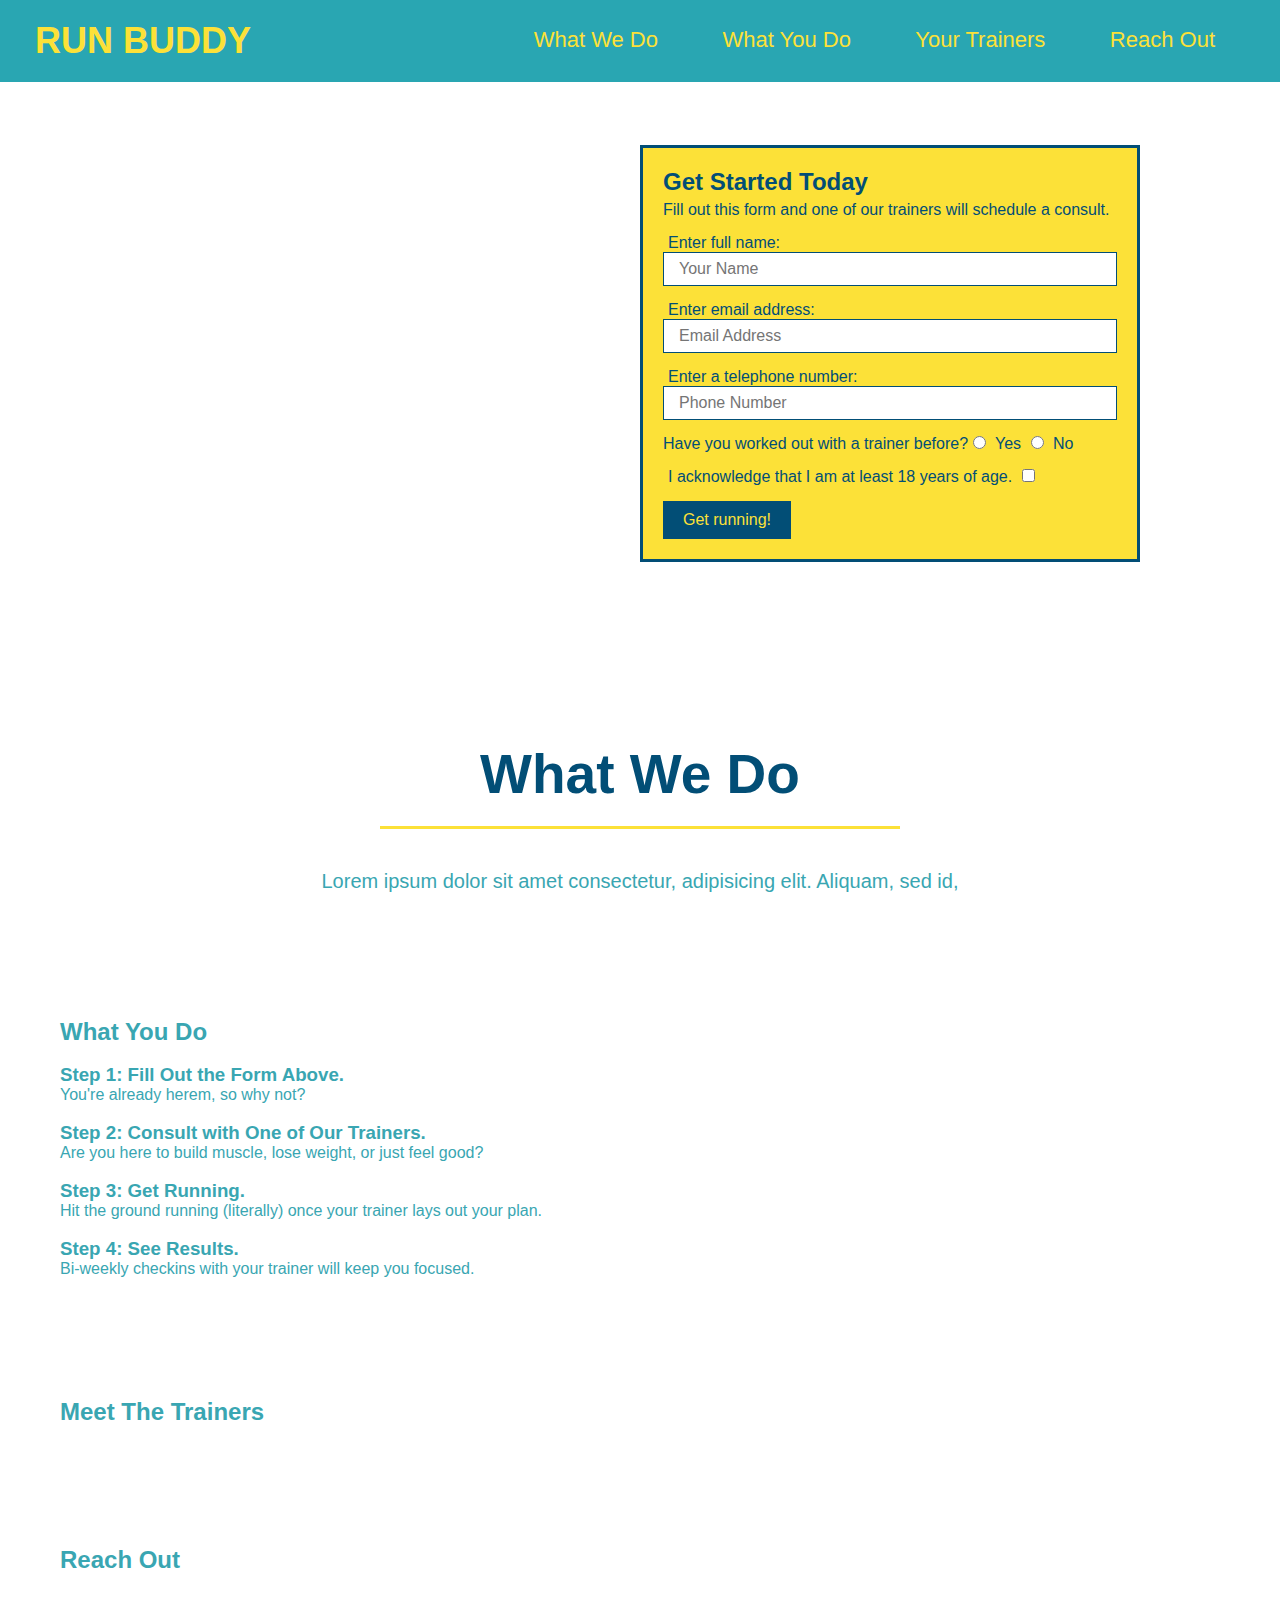
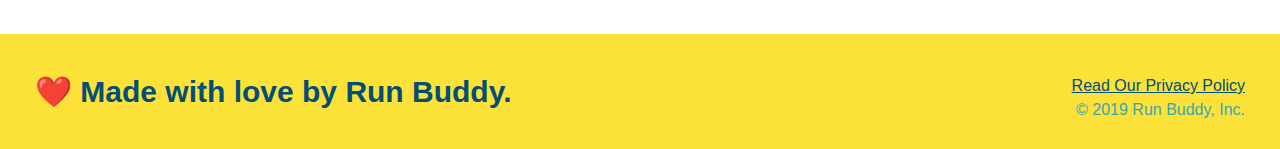
==== index.html @ d97f0fff "style what we do section" ====
<!-- DocType -->
<!DOCTYPE html>
<html lang="en">
  <head>
    <meta charset="UTF-8" />
    <meta http-equiv="X-UA-Compatible" content="IE=edge" />
    <meta name="viewport" content="width=device-width, initial-scale=1.0" />
    <title>Run Buddy</title>
    <link rel="stylesheet" href="./assets/css/style.css" />
  </head>

  <!-- body -->
  <body>
    <!-- header/navigation -->
    <header>
      <h1>
        <a href="/">RUN BUDDY</a>
      </h1>
      <nav>
        <!-- Unordered list element -->
        <ul>
          <!-- List item element -->
          <li>
            <!-- Anchor element -->
            <a href="#what-we-do">What We Do</a>
          </li>
          <li>
            <a href="what-you-do">What You Do</a>
          </li>
          <li>
            <a href="#your-trainers">Your Trainers</a>
          </li>
          <li>
            <a href="#reach-out">Reach Out</a>
          </li>
        </ul>
      </nav>
    </header>
    <!-- end header/navigation -->

    <!-- hero/jumbotron -->
    <section class="hero">
      <div class="hero-form">
        <h3>Get Started Today</h3>
        <p>
          Fill out this form and one of our trainers will schedule a consult.
        </p>
        <form>
          <label for="name">Enter full name:</label>
          <input 
            type="text" 
            placeholder="Your Name" 
            name="name" id="name" 
            class="form-input"
            />
          <label for="email">Enter email address:</label>
          <input
            type="email"
            placeholder="Email Address"
            name="email"
            id="email"
            class="form-input"
          />
          <label for="phone">Enter a telephone number:</label>
          <input
            type="tel"
            placeholder="Phone Number"
            name="phone"
            id="phone"
            class="form-input"
          />
          <p>
            Have you worked out with a trainer before?
            <input type="radio" name="trainer-confirm" id="trainer-yes" />
            <label for="trainer-yes">Yes</label>
            <input type="radio" name="trainer-confirm" id="trainer-no" />
            <label for="trainer-no">No</label>
          </p>
          <p>
            <label for="checkbox">
              I acknowledge that I am at least 18 years of age.
            </label>
            <input type="checkbox" name="age-confirm" id="checkbox" />
          </p>
          <button type="submit">Get running!</button>
        </form>
      </div>
    </section>
    <!-- end hero -->
    <!-- 'what we do" section -->
    <section id="what-we-do" class="intro">
      <h2>What We Do</h2> 
      <p>
        Lorem ipsum dolor sit amet consectetur, adipisicing elit. Aliquam, sed id,
      </p>     
    </section>
    <!-- "what you do" section -->
    <section id="what-you-do">
      <h2>What You Do</h2>

      <div>
        <!-- insert img element -->
        <img src="./assets/images/step-1.svg" alt="" />
        <h3>Step 1:  Fill Out the Form Above.</h3>
        <p>You're already herem, so why not?</p>
      </div>

      <div>
                <!-- insert img element -->
                <img src="./assets/images/step-2.svg" alt="" />
        <h3>Step 2:  Consult with One of Our Trainers.</h3>
        <p>Are you here to build muscle, lose weight, or just feel good?</p>
      </div>

      <div>
        <!-- insert img element -->
        <img src="./assets/images/step-3.svg" alt="" />
        <h3>Step 3:  Get Running.</h3>
        <p>Hit the ground running (literally) once your trainer lays out your plan.</p>
      </div>

      <div>
        <!-- insert img element -->
        <img src="./assets/images/step-4.svg" alt="" />
        <h3>Step 4:  See Results.</h3>
        <p>Bi-weekly checkins with your trainer will keep you focused.</p>
      </div>
    </section>

    <!-- "meet the trainers"section -->
    <section>
      <h2>Meet The Trainers</h2>
    </section>

    <!-- "reach out"section -->
    <section>
      <h2>Reach Out</h2>
    </section>

    <!-- footer -->
    <footer>
      <h2>❤️ Made with love by Run Buddy.</h2>
      <div>
        <a href="#">Read Our Privacy Policy</a><br />
        &copy; 2019 Run Buddy, Inc.
      </div>
    </footer>
  </body>
</html>
---- assets/css/style.css ----
/* Set global styles */
/* Set margin & padding to 0 to override browser defaults */
* {
  margin: 0;
  padding: 0;
  box-sizing: border-box;
}

/* body styles */
body {
  /* color set as hex code */
  color: #39a6b2;
  /* Helvetica first choice of font; others incase Helvetica not installed in computer */
  font-family: Helvetica, Arial, sans-serif;
}

/* header styles */
header {
  padding: 20px 35px;
  background-color: #29a6b2;
}

header h1 {
  font-weight: bold;
  font-size: 36px;
  color: #fce138;
  margin: 0;
  display: inline;
}

header a {
  text-decoration: none;
  color: #fce138;
}

header nav {
  float: right;
  margin: 7px 0;
}

header nav ul li {
  display: inline;
}

header nav ul li a {
  margin: 0 30px;
  font-weight: lighter;
  font-size: 22px;
}

section {
  padding: 60px;
 
}

/* Hero Style Start */
.hero {
   background-image: url(../images/hero-bg.jpg);
   height: 600px;
   background-size: cover;
   background-position: center;
   position: relative;
}
/* Hero Style End */

/* Hero Form Style Start */
.hero-form {
  border: solid 3px #024e76;  
  background-color: #fce138;
  padding: 20px;
  width: 500px;
  color: #024e76;
  position: absolute;
  bottom: 120px;
  right: 140px;
}

.hero-form h3 {
  font-size: 24px;
  margin: 0;
}

.hero-form p {
  margin: 5px 0 15px 0;
}

.hero-form label {
  margin: 0 5px;
}

.form-input {
  font-size: 16px;
  border: solid 1px  #024e76;
  display: block;
  padding: 7px 15px;
  color: #024e76;
  width: 100%;
  margin-bottom: 15px;
}

.hero-form button {
  background-color: #024e76;
  color: #fce138;
  border: none;
  padding: 10px 20px;
  font-size: 16px;
}
/* Hero Form Style End */

/* What We Do Style Start  */
.intro {
  text-align: center;
}

.intro h2 {
  font-size: 55px;
  color: #024e76;
  margin-bottom: 35px;
  padding: 0 100px 20px 100px;
  border-bottom:  3px solid;
  border-color: #fce138;
  display: inline-block;
}

.intro p {
  line-height: 1.7;
  color: #39a6b2;
  width: 80%;
  font-size: 20px;
  margin: 0 auto;
}
/* What We Do Style End */

/* Footer Style Start */
footer {
  background: #fce138;
  width: 100%;
  padding: 40px 35px;
}

footer h2 {
  display: inline;
  color: #024e76;
  font-size: 30px;
  margin: 0;
}

footer div {
  float: right;
  line-height: 1.5;
  text-align: right;
}

footer a {
  color: #024e76;
}
/* Footer Style End */
/* Body Style End */
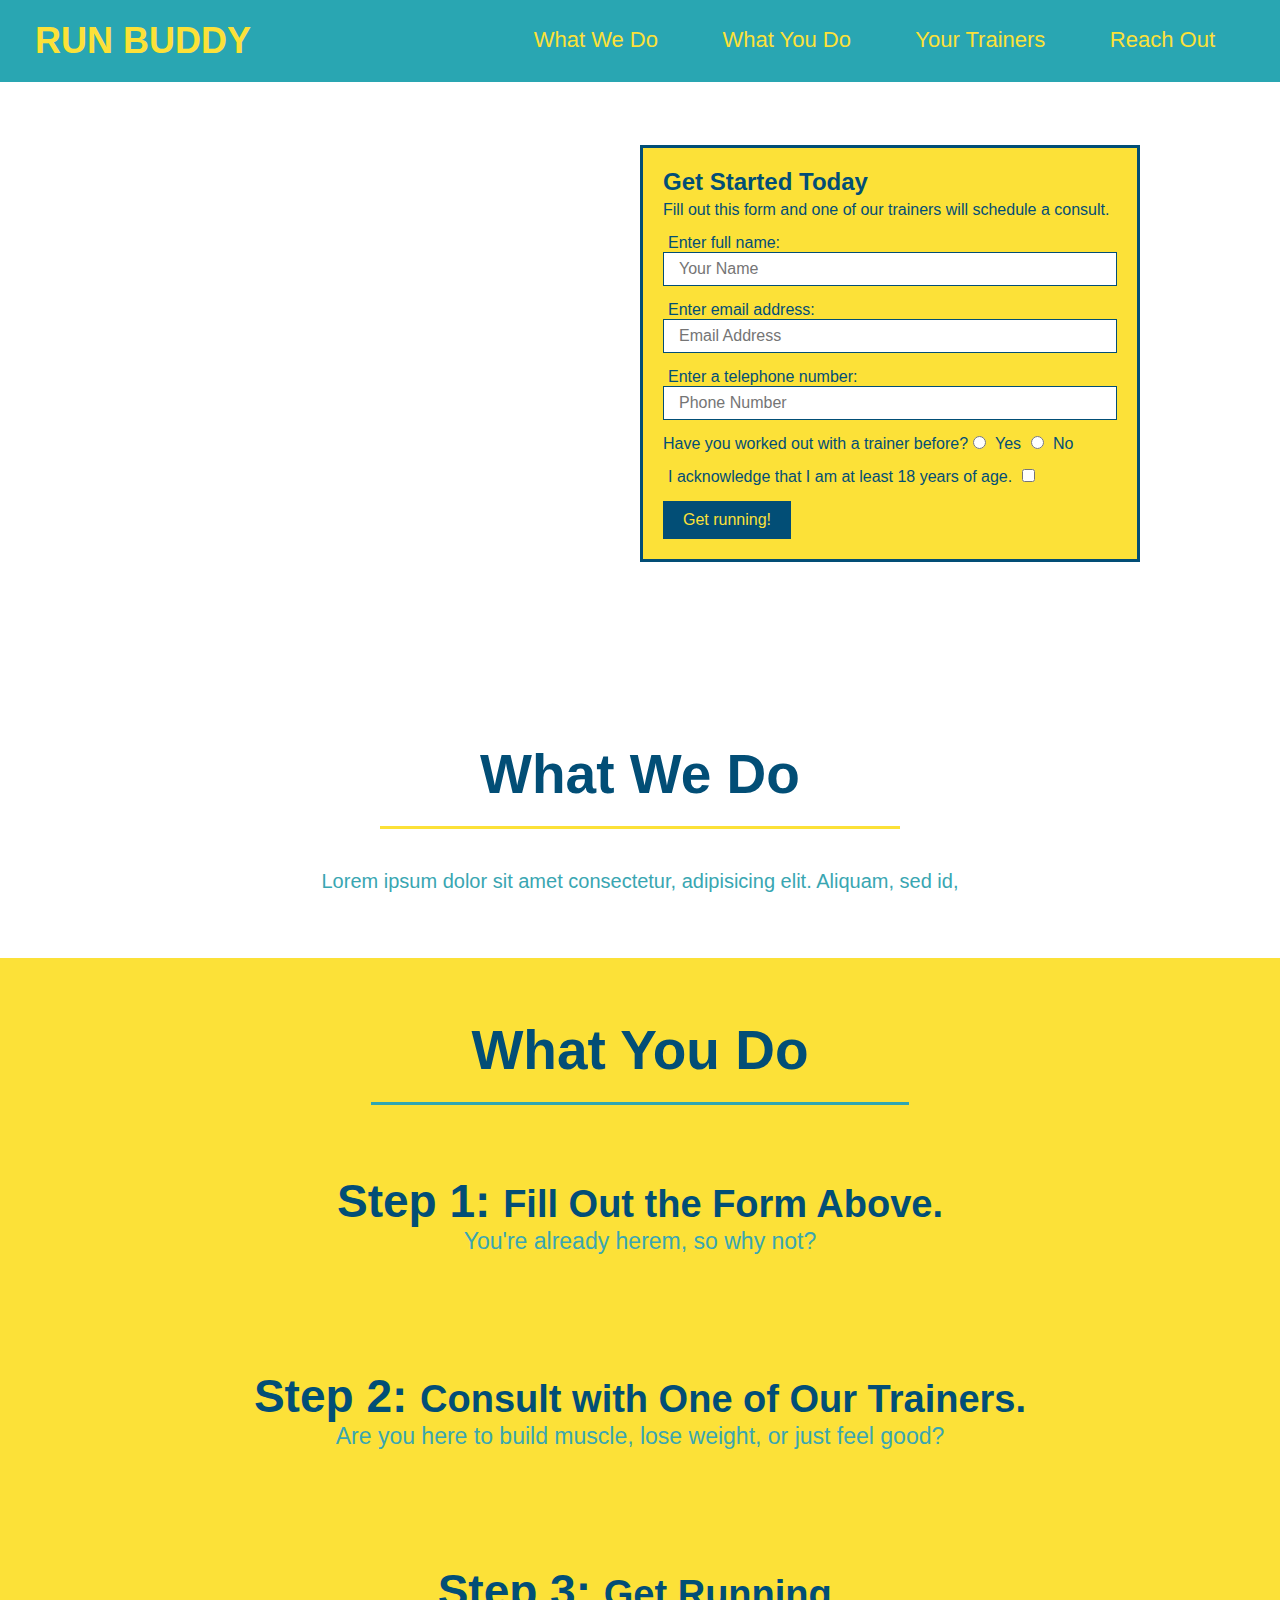
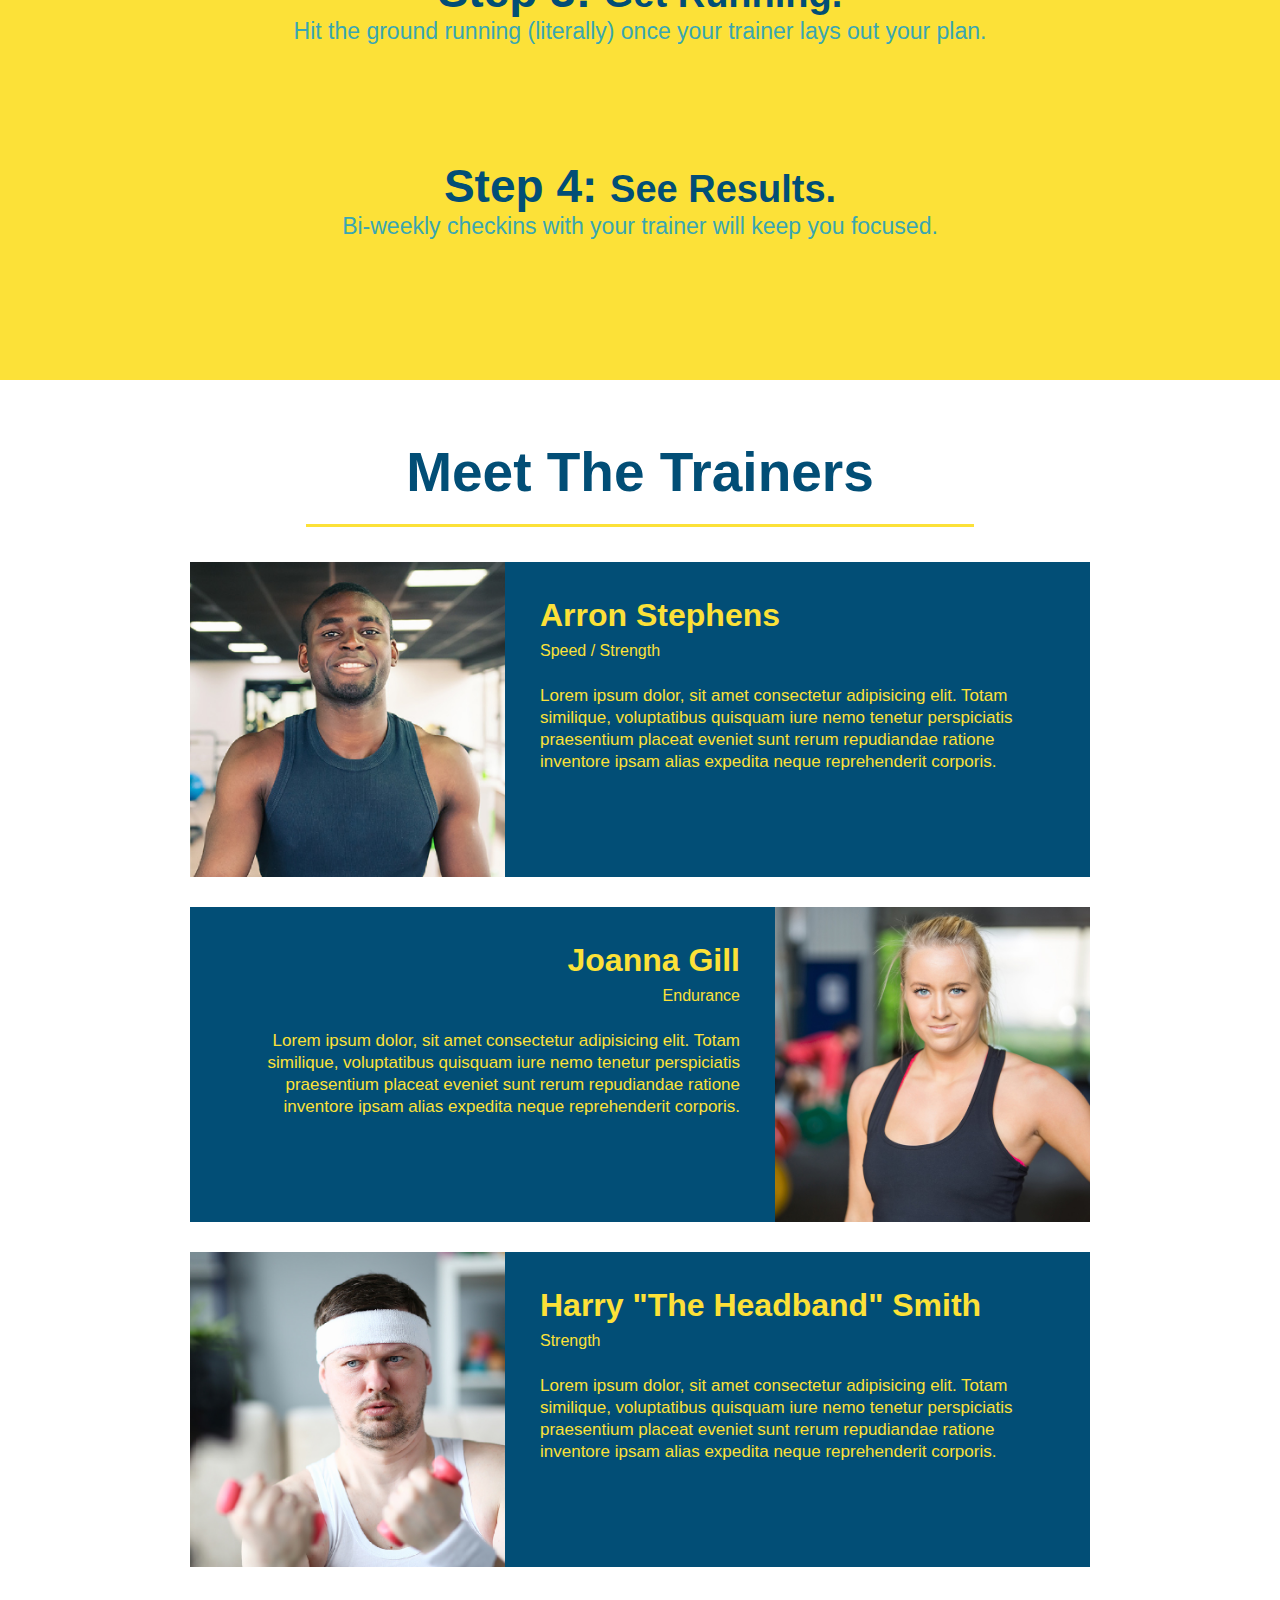
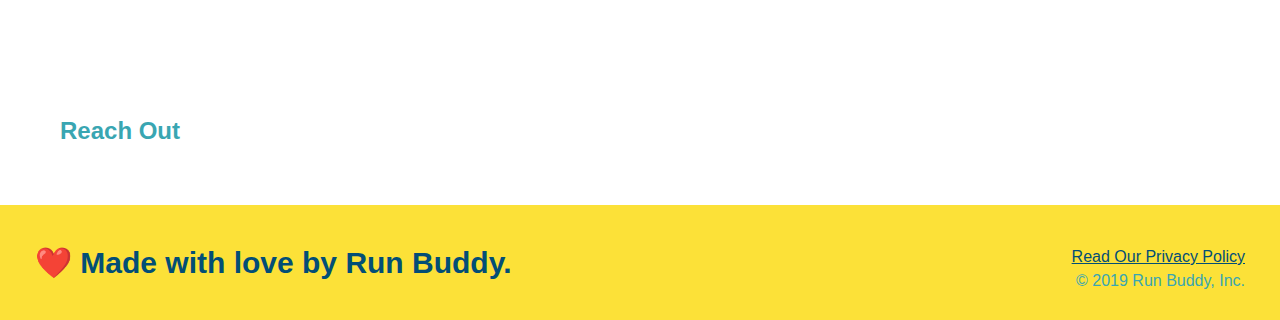
==== commit cd7aa648: "HTML & CSS: meet the trainers section" ====
--- a/index.html
+++ b/index.html
@@ -25,7 +25,7 @@
             <a href="#what-we-do">What We Do</a>
           </li>
           <li>
-            <a href="what-you-do">What You Do</a>
+            <a href="#what-you-do">What You Do</a>
           </li>
           <li>
             <a href="#your-trainers">Your Trainers</a>
@@ -89,50 +89,86 @@
     <!-- end hero -->
     <!-- 'what we do" section -->
     <section id="what-we-do" class="intro">
-      <h2>What We Do</h2> 
+      <h2 class="section-title primary-border">What We Do</h2> 
       <p>
         Lorem ipsum dolor sit amet consectetur, adipisicing elit. Aliquam, sed id,
       </p>     
     </section>
     <!-- "what you do" section -->
-    <section id="what-you-do">
-      <h2>What You Do</h2>
+    <section id="what-you-do" class="steps">
+      <h2 class="section-title secondary-border">What You Do</h2>
 
       <div>
         <!-- insert img element -->
         <img src="./assets/images/step-1.svg" alt="" />
-        <h3>Step 1:  Fill Out the Form Above.</h3>
+        <h3>Step 1:  <span>Fill Out the Form Above.</span></h3>
         <p>You're already herem, so why not?</p>
       </div>
 
       <div>
                 <!-- insert img element -->
                 <img src="./assets/images/step-2.svg" alt="" />
-        <h3>Step 2:  Consult with One of Our Trainers.</h3>
+        <h3>Step 2:  <span>Consult with One of Our Trainers.</span></h3>
         <p>Are you here to build muscle, lose weight, or just feel good?</p>
       </div>
 
       <div>
         <!-- insert img element -->
         <img src="./assets/images/step-3.svg" alt="" />
-        <h3>Step 3:  Get Running.</h3>
+        <h3>Step 3:  <span>Get Running.</span></h3>
         <p>Hit the ground running (literally) once your trainer lays out your plan.</p>
       </div>
 
       <div>
         <!-- insert img element -->
         <img src="./assets/images/step-4.svg" alt="" />
-        <h3>Step 4:  See Results.</h3>
+        <h3>Step 4:  <span>See Results.</span></h3>
         <p>Bi-weekly checkins with your trainer will keep you focused.</p>
       </div>
     </section>
 
     <!-- "meet the trainers"section -->
-    <section>
-      <h2>Meet The Trainers</h2>
+    <section id="your-trainers" class="trainers">
+      <h2 class="section-title primary-border">Meet The Trainers</h2>
+
+      <!-- first trainer bio -->
+      <article class="trainer">
+        <img src="./assets/images/trainer-1.jpg" alt=Ärron Stephens in his green ribbed, sleeveless top, in the gym, smiling./>
+        <div class="trainer-bio text-left">
+          <h3>Arron Stephens</h3>
+          <h4>Speed / Strength</h4>
+          <p>
+            Lorem ipsum dolor, sit amet consectetur adipisicing elit. Totam similique, voluptatibus quisquam iure nemo tenetur perspiciatis praesentium placeat eveniet sunt rerum repudiandae ratione inventore ipsam alias expedita neque reprehenderit corporis.
+          </p>
+        </div>
+      </article>
+
+      <!-- second trainer bio -->
+      <article class="trainer">
+        <div class="trainer-bio text-right">
+          <h3>Joanna Gill</h3>
+          <h4>Endurance</h4>
+          <p>
+            Lorem ipsum dolor, sit amet consectetur adipisicing elit. Totam similique, voluptatibus quisquam iure nemo tenetur perspiciatis praesentium placeat eveniet sunt rerum repudiandae ratione inventore ipsam alias expedita neque reprehenderit corporis.
+          </p>
+        </div>
+        <img src="./assets/images/trainer-2.jpg" alt="Joanna Gill cooling off, weather a black top." />
+      </article>
+
+      <!-- third trainer bio -->
+      <article class="trainer">
+        <img src="./assets/images/trainer-3.jpg" alt="Harry Smith wearing a white headband and ribbed, sleeveless shirt, holding small pink dumbells." />
+        <div class="trainer-bio text-left">
+          <h3>Harry "The Headband" Smith</h3>
+          <h4>Strength</h4>
+          <p>
+            Lorem ipsum dolor, sit amet consectetur adipisicing elit. Totam similique, voluptatibus quisquam iure nemo tenetur perspiciatis praesentium placeat eveniet sunt rerum repudiandae ratione inventore ipsam alias expedita neque reprehenderit corporis.
+          </p>
+        </div>
+      </article>
     </section>
 
-    <!-- "reach out"section -->
+    <!-- "reach out" section -->
     <section>
       <h2>Reach Out</h2>
     </section>
--- a/assets/css/style.css
+++ b/assets/css/style.css
@@ -48,10 +48,38 @@
   font-size: 22px;
 }
 
+/* Section & Utility Styles Start */
 section {
   padding: 60px;
  
 }
+
+.section-title {
+  font-size: 55px;
+  color: #024e76;
+  margin-bottom: 35px;
+  padding: 0 100px 20px 100px;
+  border-bottom:  3px solid;
+  border-color: #fce138;
+  display: inline-block;
+}
+
+.primary-border {
+  border-color: #fce138;
+}
+
+.secondary-border {
+  border-color: #30a6b2;
+}
+
+.text-left {
+  text-align: left;
+}
+
+.text-right {
+  text-align: right;
+}
+/* Section & Utility Styles End */
 
 /* Hero Style Start */
 .hero {
@@ -112,16 +140,6 @@
   text-align: center;
 }
 
-.intro h2 {
-  font-size: 55px;
-  color: #024e76;
-  margin-bottom: 35px;
-  padding: 0 100px 20px 100px;
-  border-bottom:  3px solid;
-  border-color: #fce138;
-  display: inline-block;
-}
-
 .intro p {
   line-height: 1.7;
   color: #39a6b2;
@@ -131,6 +149,78 @@
 }
 /* What We Do Style End */
 
+/* What You Do Style Start */
+.steps {
+  text-align: center;
+  background: #fce138;
+}
+
+.steps div {
+  margin-bottom: 80px;
+}
+
+.steps img {
+  width: 15%;
+  margin: 10px 0;
+}
+
+.steps h3 {
+  color: #024e76;
+  font-size: 46px;
+  margin-top: 10px;
+}
+
+.steps p {
+  color: #39a6b2;
+  font-size: 23px;
+}
+
+.steps span {
+  font-size: 38px;
+}
+/* What You Do Style End */
+
+/* Meet the Trainers Style Start */
+.trainers {
+  text-align: center;
+}
+
+.trainer {
+  width: 900px;
+  margin: 0 auto 30px auto;
+  background: #024e76;
+  color: #fce138;
+  overflow: auto;
+}
+
+.trainer img {
+  width: 35%;
+  float: left;
+}
+
+.trainer-bio {
+  padding: 35px;
+  float: left;
+  width: 65%;
+}
+
+.trainer-bio h3 {
+  font-size: 32px;
+  margin-bottom: 8px;
+}
+
+.trainer-bio h4 {
+  font-weight: lighter;
+  font-size 26px;
+  margin-bottom: 25px;
+}
+
+.trainer-bio p {
+  font-size: 17px;
+  line-height: 1.3;
+}
+/* Meet the Trainers Style End */
+
 /* Footer Style Start */
 footer {
   background: #fce138;
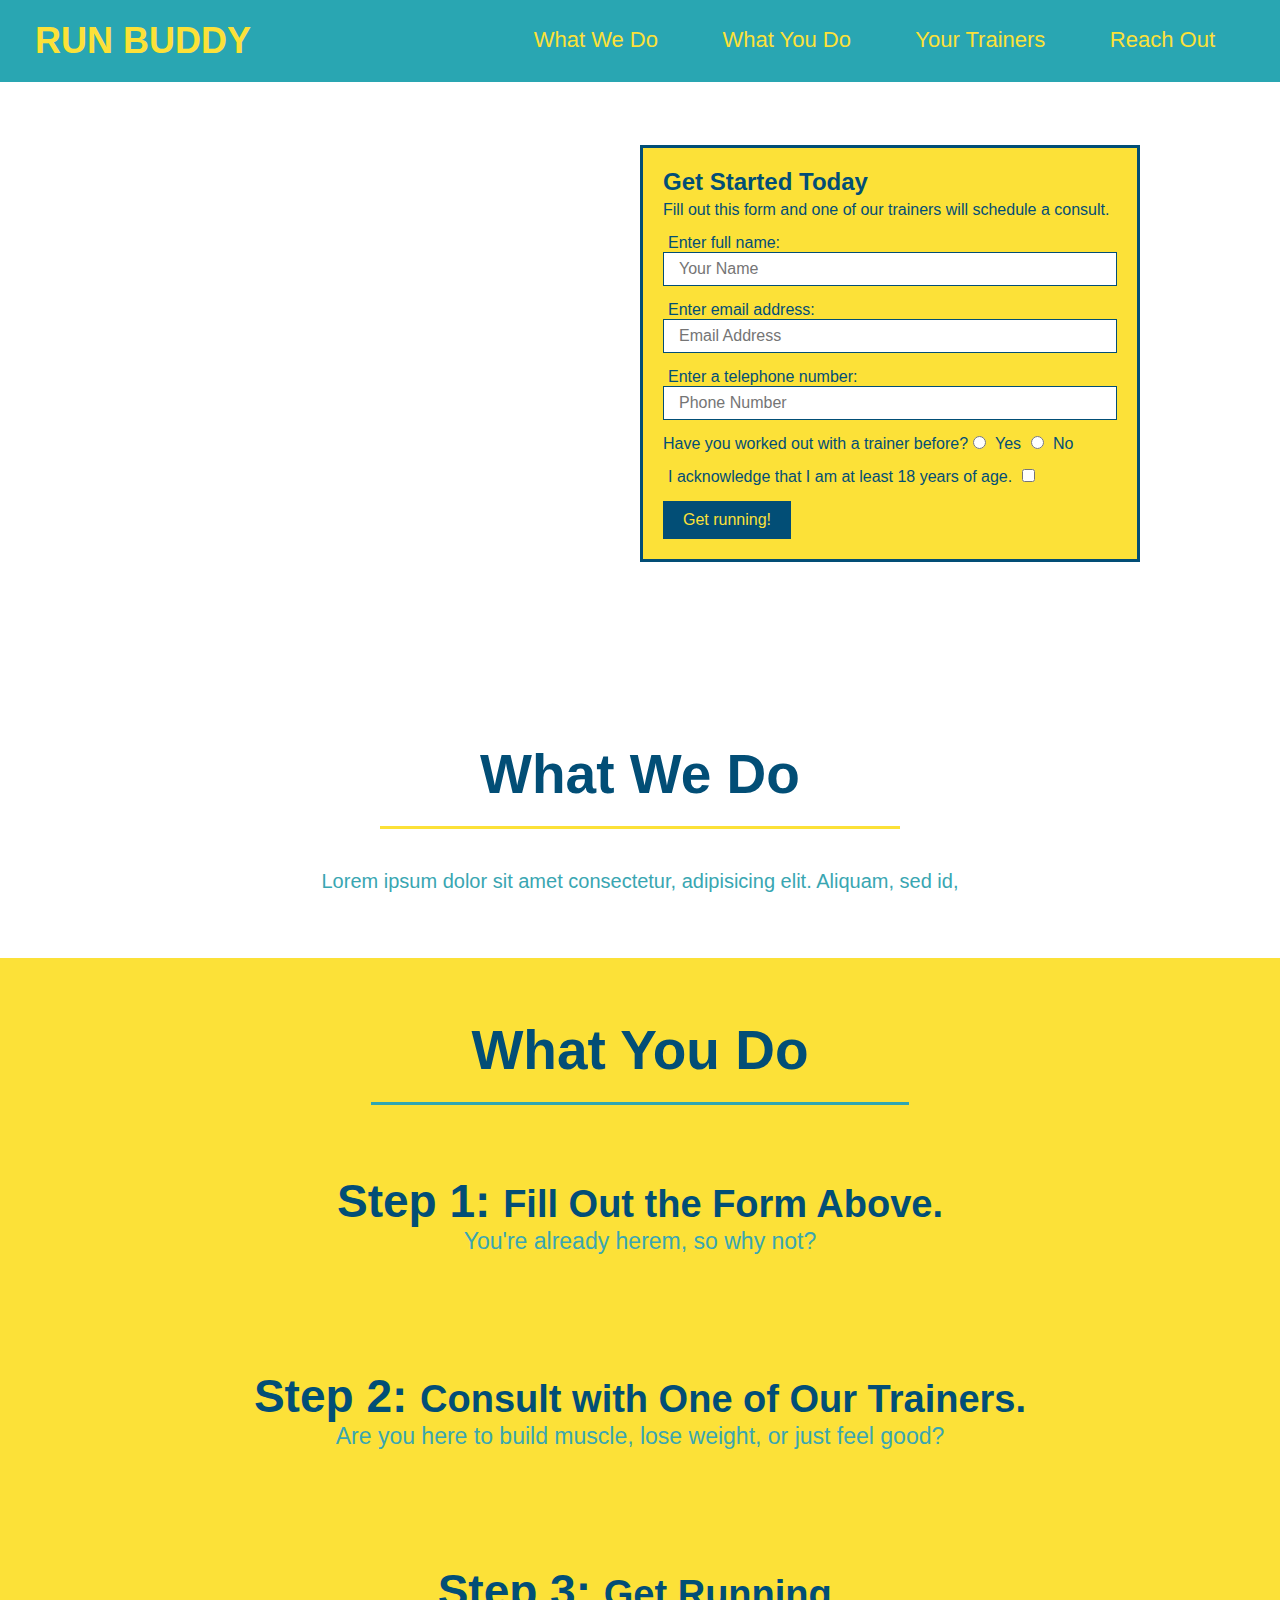
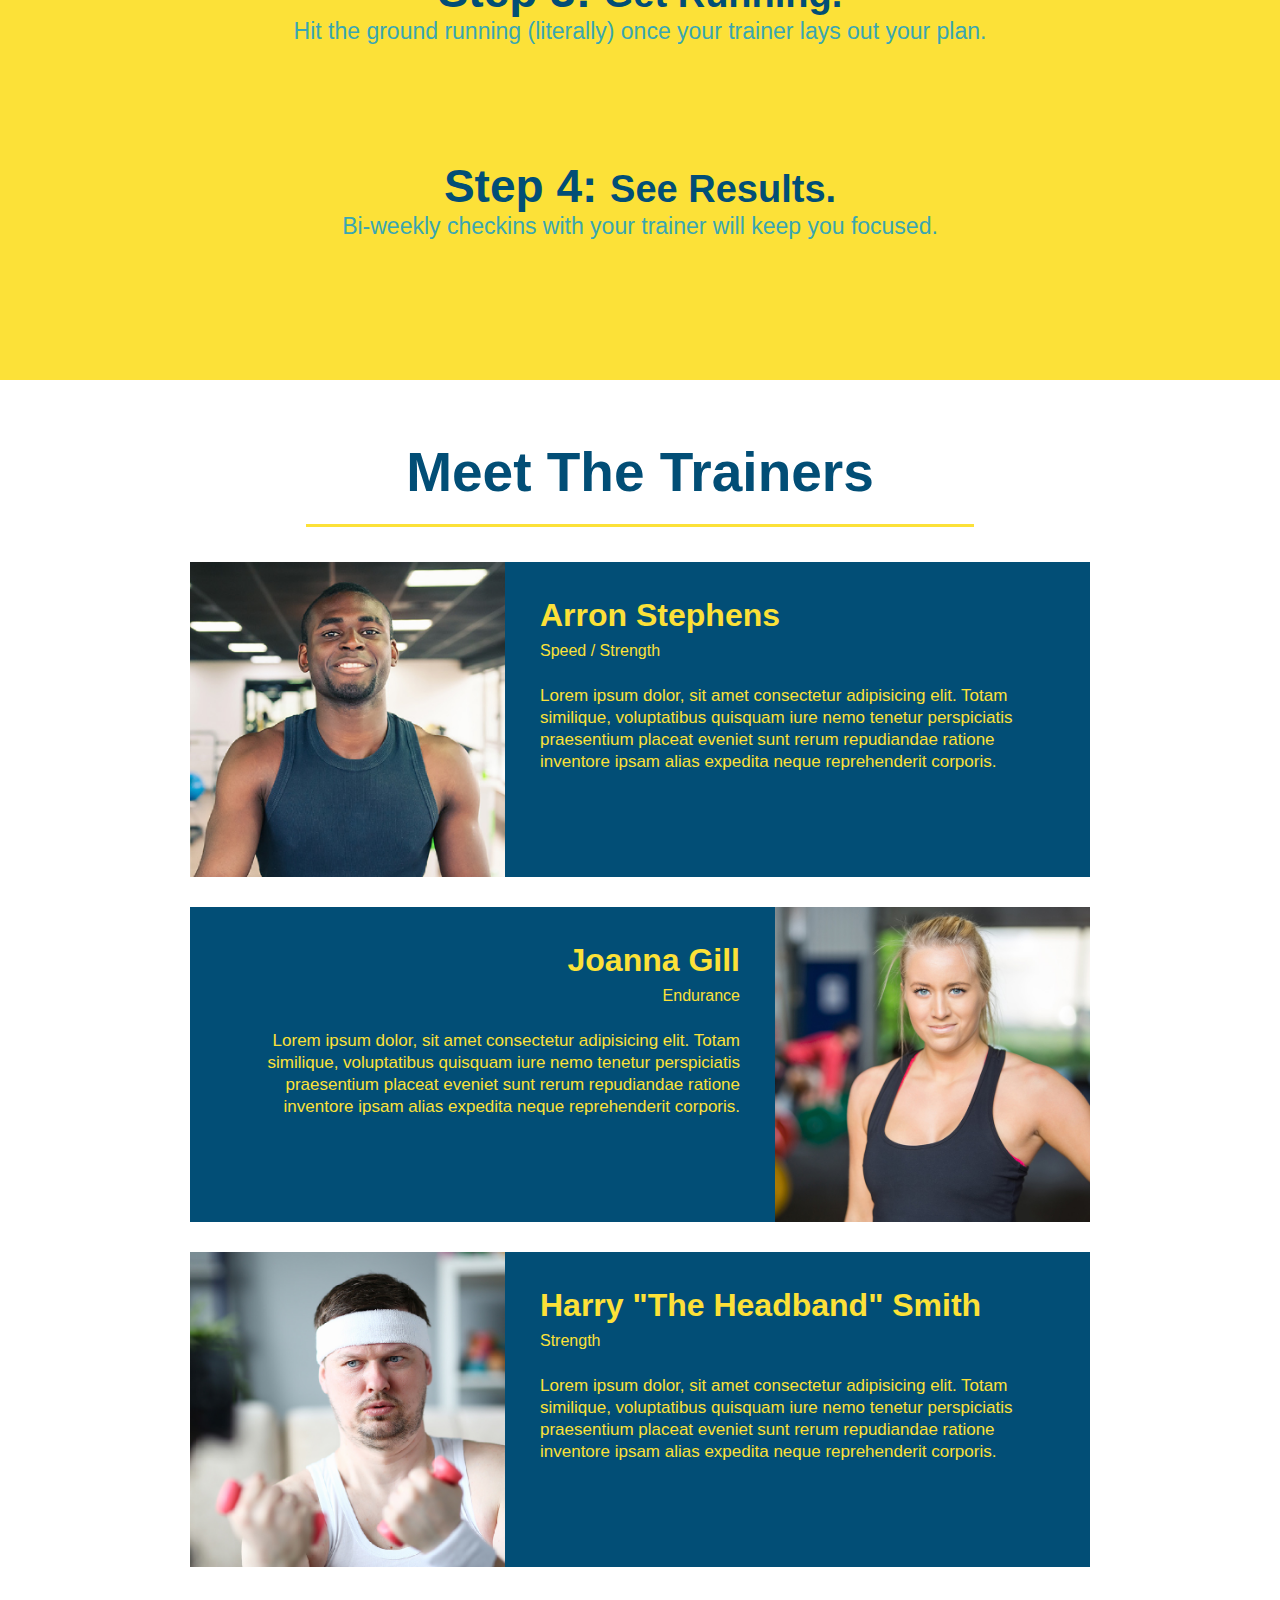
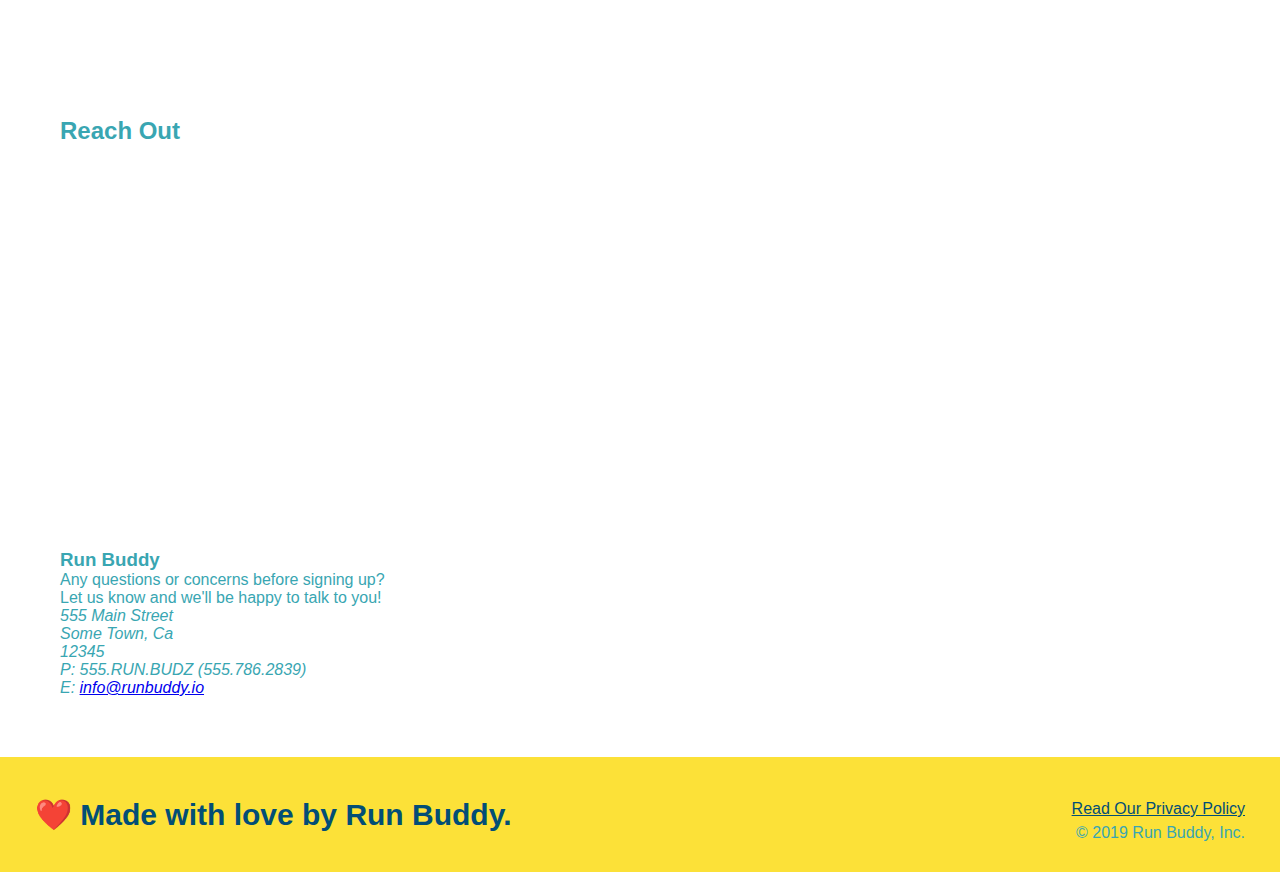
==== commit 8355ba60: "HTML: add contact info" ====
--- a/index.html
+++ b/index.html
@@ -47,12 +47,13 @@
         </p>
         <form>
           <label for="name">Enter full name:</label>
-          <input 
-            type="text" 
-            placeholder="Your Name" 
-            name="name" id="name" 
+          <input
+            type="text"
+            placeholder="Your Name"
+            name="name"
+            id="name"
             class="form-input"
-            />
+          />
           <label for="email">Enter email address:</label>
           <input
             type="email"
@@ -89,10 +90,11 @@
     <!-- end hero -->
     <!-- 'what we do" section -->
     <section id="what-we-do" class="intro">
-      <h2 class="section-title primary-border">What We Do</h2> 
+      <h2 class="section-title primary-border">What We Do</h2>
       <p>
-        Lorem ipsum dolor sit amet consectetur, adipisicing elit. Aliquam, sed id,
-      </p>     
+        Lorem ipsum dolor sit amet consectetur, adipisicing elit. Aliquam, sed
+        id,
+      </p>
     </section>
     <!-- "what you do" section -->
     <section id="what-you-do" class="steps">
@@ -101,28 +103,31 @@
       <div>
         <!-- insert img element -->
         <img src="./assets/images/step-1.svg" alt="" />
-        <h3>Step 1:  <span>Fill Out the Form Above.</span></h3>
+        <h3>Step 1: <span>Fill Out the Form Above.</span></h3>
         <p>You're already herem, so why not?</p>
       </div>
 
       <div>
-                <!-- insert img element -->
-                <img src="./assets/images/step-2.svg" alt="" />
-        <h3>Step 2:  <span>Consult with One of Our Trainers.</span></h3>
+        <!-- insert img element -->
+        <img src="./assets/images/step-2.svg" alt="" />
+        <h3>Step 2: <span>Consult with One of Our Trainers.</span></h3>
         <p>Are you here to build muscle, lose weight, or just feel good?</p>
       </div>
 
       <div>
         <!-- insert img element -->
         <img src="./assets/images/step-3.svg" alt="" />
-        <h3>Step 3:  <span>Get Running.</span></h3>
-        <p>Hit the ground running (literally) once your trainer lays out your plan.</p>
+        <h3>Step 3: <span>Get Running.</span></h3>
+        <p>
+          Hit the ground running (literally) once your trainer lays out your
+          plan.
+        </p>
       </div>
 
       <div>
         <!-- insert img element -->
         <img src="./assets/images/step-4.svg" alt="" />
-        <h3>Step 4:  <span>See Results.</span></h3>
+        <h3>Step 4: <span>See Results.</span></h3>
         <p>Bi-weekly checkins with your trainer will keep you focused.</p>
       </div>
     </section>
@@ -133,12 +138,29 @@
 
       <!-- first trainer bio -->
       <article class="trainer">
-        <img src="./assets/images/trainer-1.jpg" alt=Ärron Stephens in his green ribbed, sleeveless top, in the gym, smiling./>
+        <img
+          src="./assets/images/trainer-1.jpg"
+          alt="Ärron"
+          Stephens
+          in
+          his
+          green
+          ribbed,
+          sleeveless
+          top,
+          in
+          the
+          gym,
+          smiling.
+        />
         <div class="trainer-bio text-left">
           <h3>Arron Stephens</h3>
           <h4>Speed / Strength</h4>
           <p>
-            Lorem ipsum dolor, sit amet consectetur adipisicing elit. Totam similique, voluptatibus quisquam iure nemo tenetur perspiciatis praesentium placeat eveniet sunt rerum repudiandae ratione inventore ipsam alias expedita neque reprehenderit corporis.
+            Lorem ipsum dolor, sit amet consectetur adipisicing elit. Totam
+            similique, voluptatibus quisquam iure nemo tenetur perspiciatis
+            praesentium placeat eveniet sunt rerum repudiandae ratione inventore
+            ipsam alias expedita neque reprehenderit corporis.
           </p>
         </div>
       </article>
@@ -149,20 +171,32 @@
           <h3>Joanna Gill</h3>
           <h4>Endurance</h4>
           <p>
-            Lorem ipsum dolor, sit amet consectetur adipisicing elit. Totam similique, voluptatibus quisquam iure nemo tenetur perspiciatis praesentium placeat eveniet sunt rerum repudiandae ratione inventore ipsam alias expedita neque reprehenderit corporis.
+            Lorem ipsum dolor, sit amet consectetur adipisicing elit. Totam
+            similique, voluptatibus quisquam iure nemo tenetur perspiciatis
+            praesentium placeat eveniet sunt rerum repudiandae ratione inventore
+            ipsam alias expedita neque reprehenderit corporis.
           </p>
         </div>
-        <img src="./assets/images/trainer-2.jpg" alt="Joanna Gill cooling off, weather a black top." />
+        <img
+          src="./assets/images/trainer-2.jpg"
+          alt="Joanna Gill cooling off, weather a black top."
+        />
       </article>
 
       <!-- third trainer bio -->
       <article class="trainer">
-        <img src="./assets/images/trainer-3.jpg" alt="Harry Smith wearing a white headband and ribbed, sleeveless shirt, holding small pink dumbells." />
+        <img
+          src="./assets/images/trainer-3.jpg"
+          alt="Harry Smith wearing a white headband and ribbed, sleeveless shirt, holding small pink dumbells."
+        />
         <div class="trainer-bio text-left">
           <h3>Harry "The Headband" Smith</h3>
           <h4>Strength</h4>
           <p>
-            Lorem ipsum dolor, sit amet consectetur adipisicing elit. Totam similique, voluptatibus quisquam iure nemo tenetur perspiciatis praesentium placeat eveniet sunt rerum repudiandae ratione inventore ipsam alias expedita neque reprehenderit corporis.
+            Lorem ipsum dolor, sit amet consectetur adipisicing elit. Totam
+            similique, voluptatibus quisquam iure nemo tenetur perspiciatis
+            praesentium placeat eveniet sunt rerum repudiandae ratione inventore
+            ipsam alias expedita neque reprehenderit corporis.
           </p>
         </div>
       </article>
@@ -171,6 +205,31 @@
     <!-- "reach out" section -->
     <section>
       <h2>Reach Out</h2>
+      <div class="contact info">
+        <iframe
+          src="https://www.google.com/maps/embed?pb=!1m18!1m12!1m3!1d2721.076310021984!2d-122.921682784084!3d46.99947457914918!2m3!1f0!2f0!3f0!3m2!1i1024!2i768!4f13.1!3m3!1m2!1s0x5491740e48028889%3A0x75c40b5f48865acb!2s855%20Trosper%20Rd%20SW%2C%20Tumwater%2C%20WA%2098512!5e0!3m2!1sen!2sus!4v1630267688980!5m2!1sen!2sus"
+          width="400"
+          height="400"
+          style="border: 0"
+          allowfullscreen=""
+          loading="lazy"
+        ></iframe>
+      </div>
+      <div>
+        <h3>Run Buddy</h3>
+        <p>
+          Any questions or concerns before signing up?
+          <br />
+          Let us know and we'll be happy to talk to you!
+        </p>
+        <address>
+          555 Main Street <br />
+          Some Town, Ca <br />
+          12345 <br />
+          P: 555.RUN.BUDZ (555.786.2839) <br />
+          E: <a href="mailto:info@runbuddy.io">info@runbuddy.io</a>
+        </address>
+      </div>
     </section>
 
     <!-- footer -->
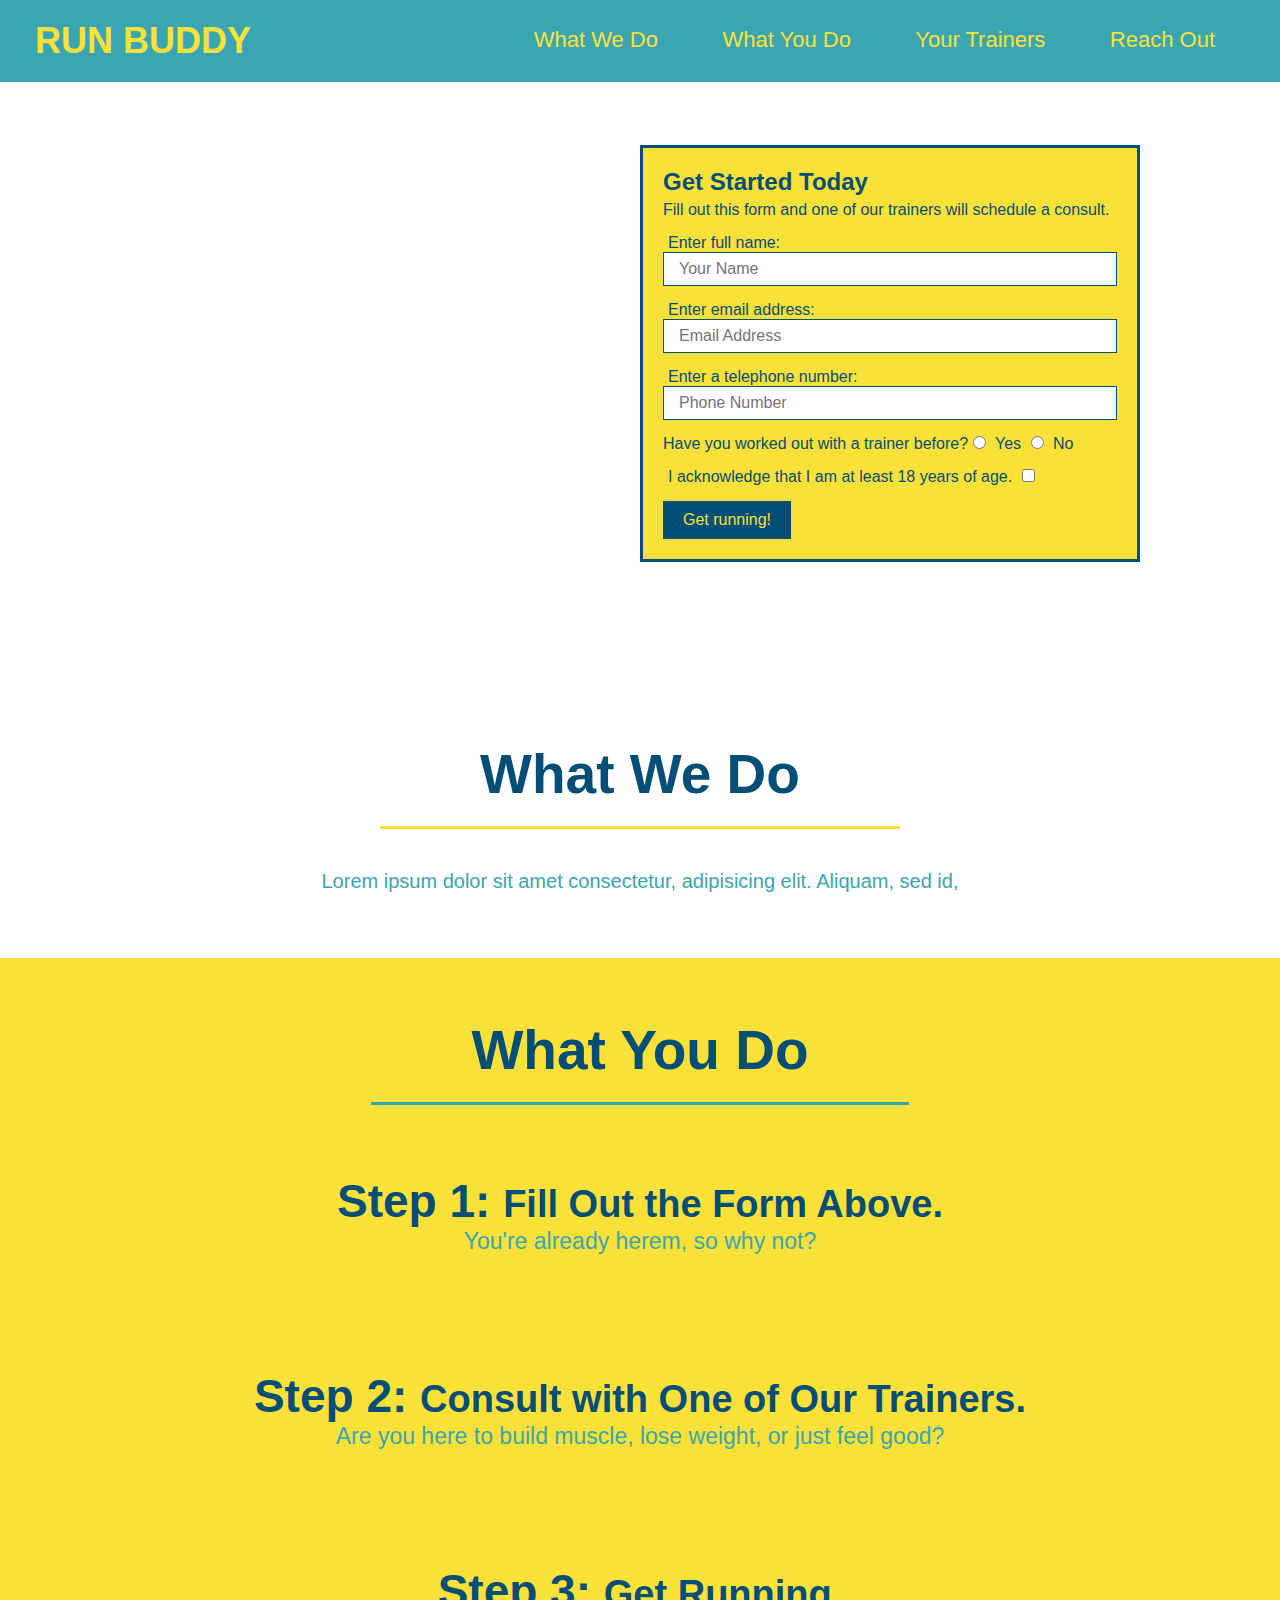
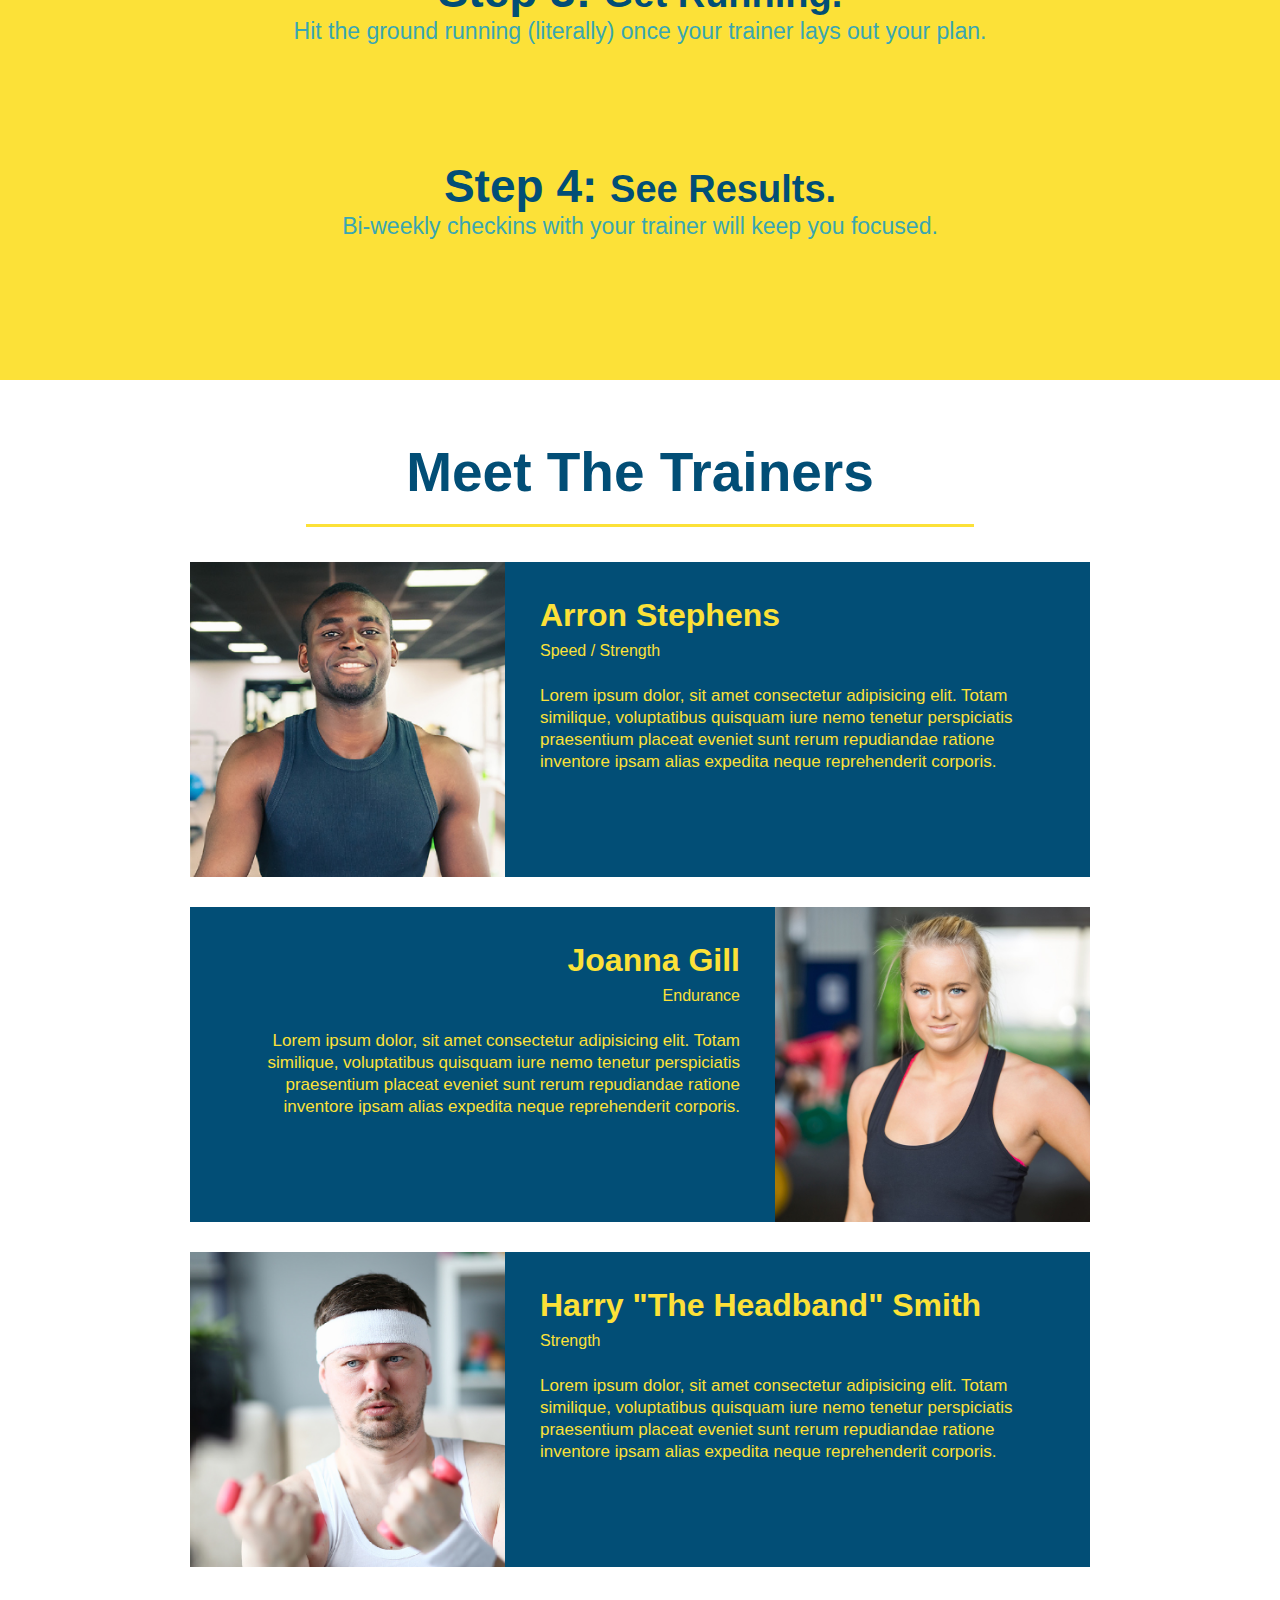
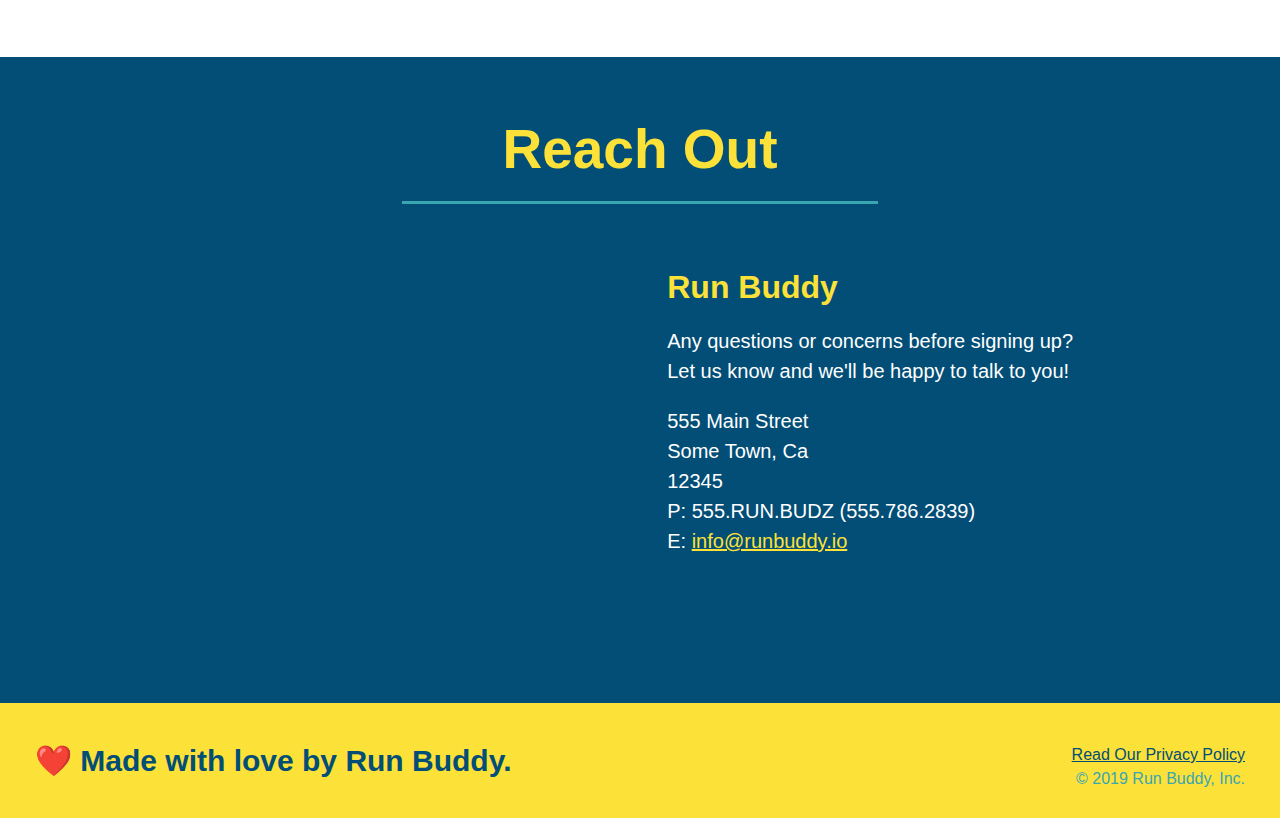
==== commit d29c489b: "HTML & CSS: privacy policy" ====
--- a/index.html
+++ b/index.html
@@ -203,32 +203,30 @@
     </section>
 
     <!-- "reach out" section -->
-    <section>
-      <h2>Reach Out</h2>
-      <div class="contact info">
+    <section id="reach-out" class="contact">
+      <h2 class="section-title secondary-border">Reach Out</h2>
+      <div class="contact-info">
         <iframe
           src="https://www.google.com/maps/embed?pb=!1m18!1m12!1m3!1d2721.076310021984!2d-122.921682784084!3d46.99947457914918!2m3!1f0!2f0!3f0!3m2!1i1024!2i768!4f13.1!3m3!1m2!1s0x5491740e48028889%3A0x75c40b5f48865acb!2s855%20Trosper%20Rd%20SW%2C%20Tumwater%2C%20WA%2098512!5e0!3m2!1sen!2sus!4v1630267688980!5m2!1sen!2sus"
-          width="400"
-          height="400"
           style="border: 0"
           allowfullscreen=""
           loading="lazy"
         ></iframe>
-      </div>
-      <div>
-        <h3>Run Buddy</h3>
-        <p>
-          Any questions or concerns before signing up?
-          <br />
-          Let us know and we'll be happy to talk to you!
-        </p>
-        <address>
-          555 Main Street <br />
-          Some Town, Ca <br />
-          12345 <br />
-          P: 555.RUN.BUDZ (555.786.2839) <br />
-          E: <a href="mailto:info@runbuddy.io">info@runbuddy.io</a>
-        </address>
+        <div>
+          <h3>Run Buddy</h3>
+          <p>
+            Any questions or concerns before signing up?
+            <br />
+            Let us know and we'll be happy to talk to you!
+          </p>
+          <address>
+            555 Main Street <br />
+            Some Town, Ca <br />
+            12345 <br />
+            P: 555.RUN.BUDZ (555.786.2839) <br />
+            E: <a href="mailto:info@runbuddy.io">info@runbuddy.io</a>
+          </address>
+        </div>
       </div>
     </section>
 
@@ -236,7 +234,7 @@
     <footer>
       <h2>❤️ Made with love by Run Buddy.</h2>
       <div>
-        <a href="#">Read Our Privacy Policy</a><br />
+        <a href="./privacy-policy.html">Read Our Privacy Policy</a><br />
         &copy; 2019 Run Buddy, Inc.
       </div>
     </footer>
--- a/assets/css/style.css
+++ b/assets/css/style.css
@@ -17,7 +17,7 @@
 /* header styles */
 header {
   padding: 20px 35px;
-  background-color: #29a6b2;
+  background-color: #39a6b2;
 }
 
 header h1 {
@@ -60,7 +60,6 @@
   margin-bottom: 35px;
   padding: 0 100px 20px 100px;
   border-bottom:  3px solid;
-  border-color: #fce138;
   display: inline-block;
 }
 
@@ -221,6 +220,49 @@
 }
 /* Meet the Trainers Style End */
 
+/* Reach Out Style Start */
+.contact {
+  background: #024e76;
+  text-align: center;
+}
+
+.contact h2 {
+  color: #fce138;
+  text-align: center;
+  border-bottom-color:#39a6b2;
+}
+
+.contact-info iframe {
+  width: 400px;
+  height: 400px;
+}
+
+.contact-info div {
+  width: 410px;
+  display: inline-block;
+  vertical-align: top;
+  text-align: left;
+  margin: 30px 0 0 60px;
+  color: white;
+}
+
+.contact-info h3 {
+  color: #fce138;
+  font-size: 32px;
+}
+
+.contact-info p, .contact-info address {
+  margin: 20px 0;
+  line-height: 1.5;
+  font-size: 20px;
+  font-style: normal;
+}
+
+.contact-info a {
+  color: #fce138;
+}
+/* Reach Out Style End */
+
 /* Footer Style Start */
 footer {
   background: #fce138;
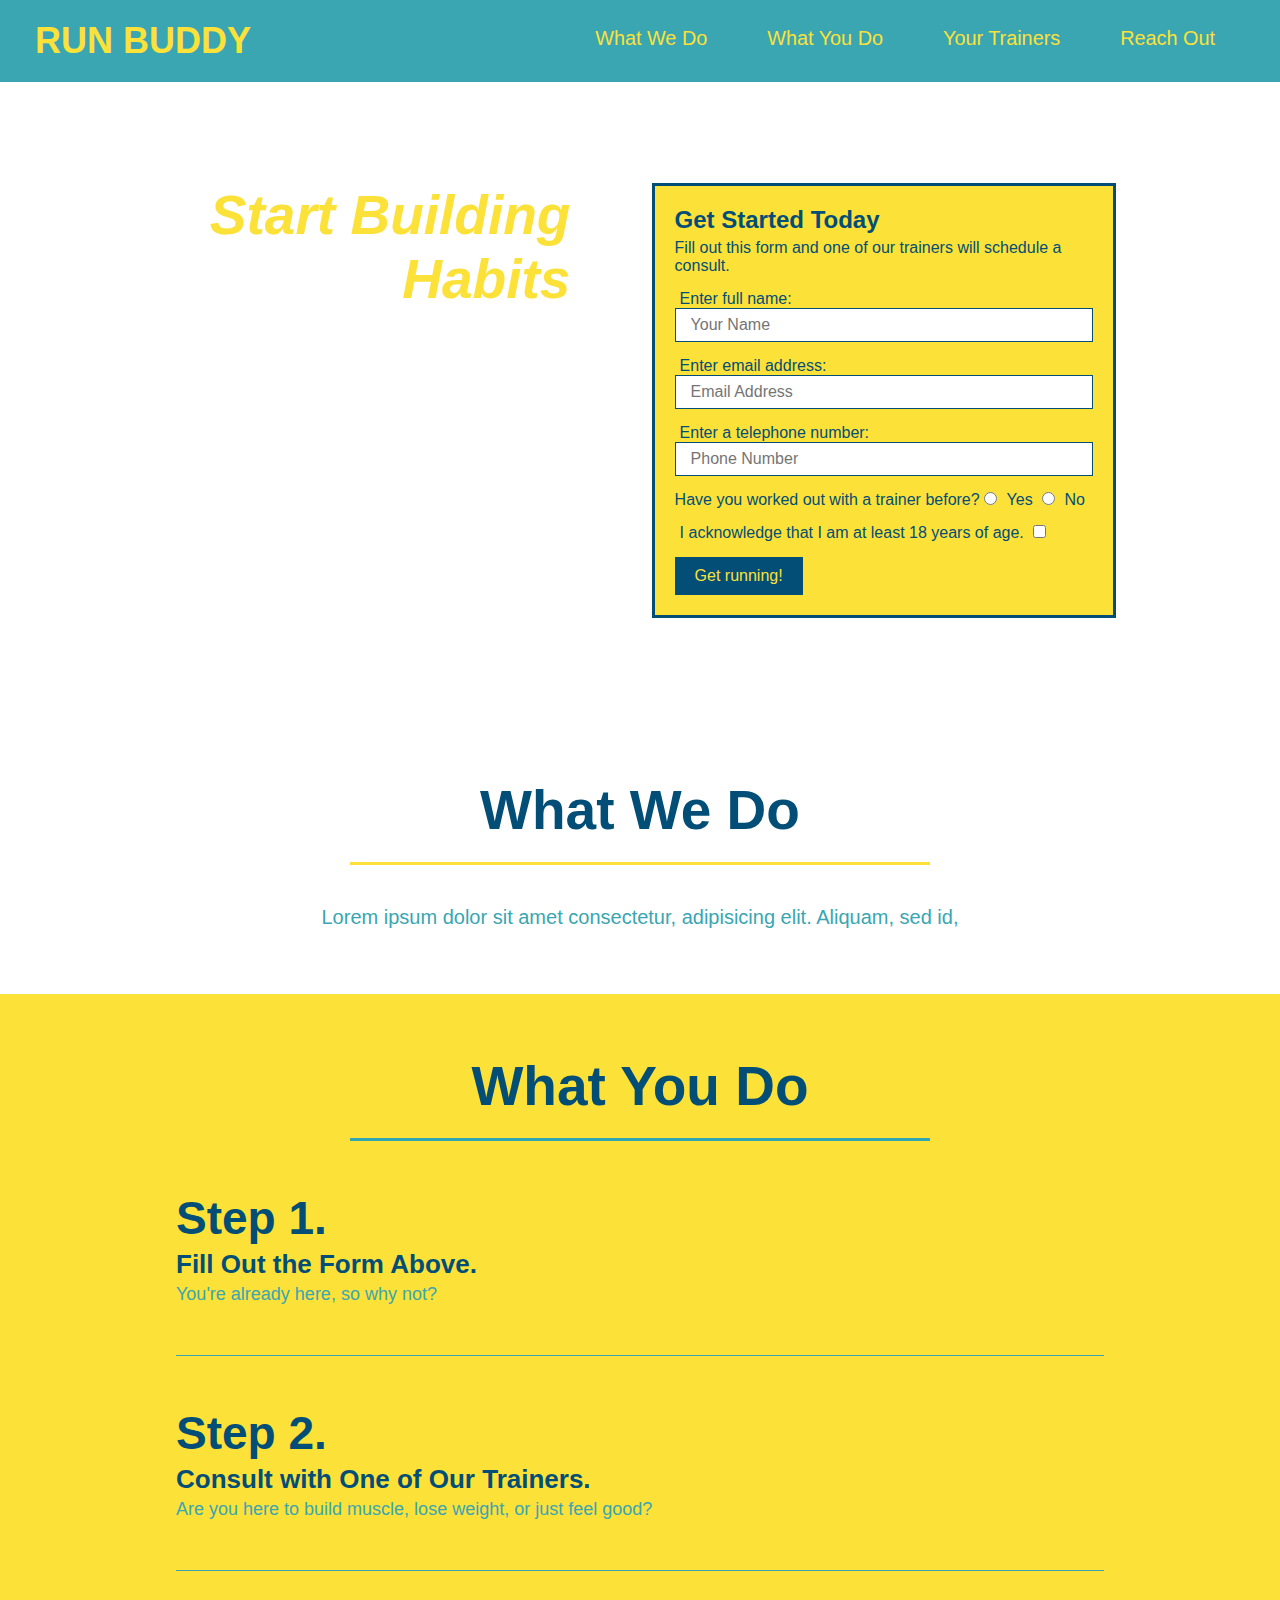
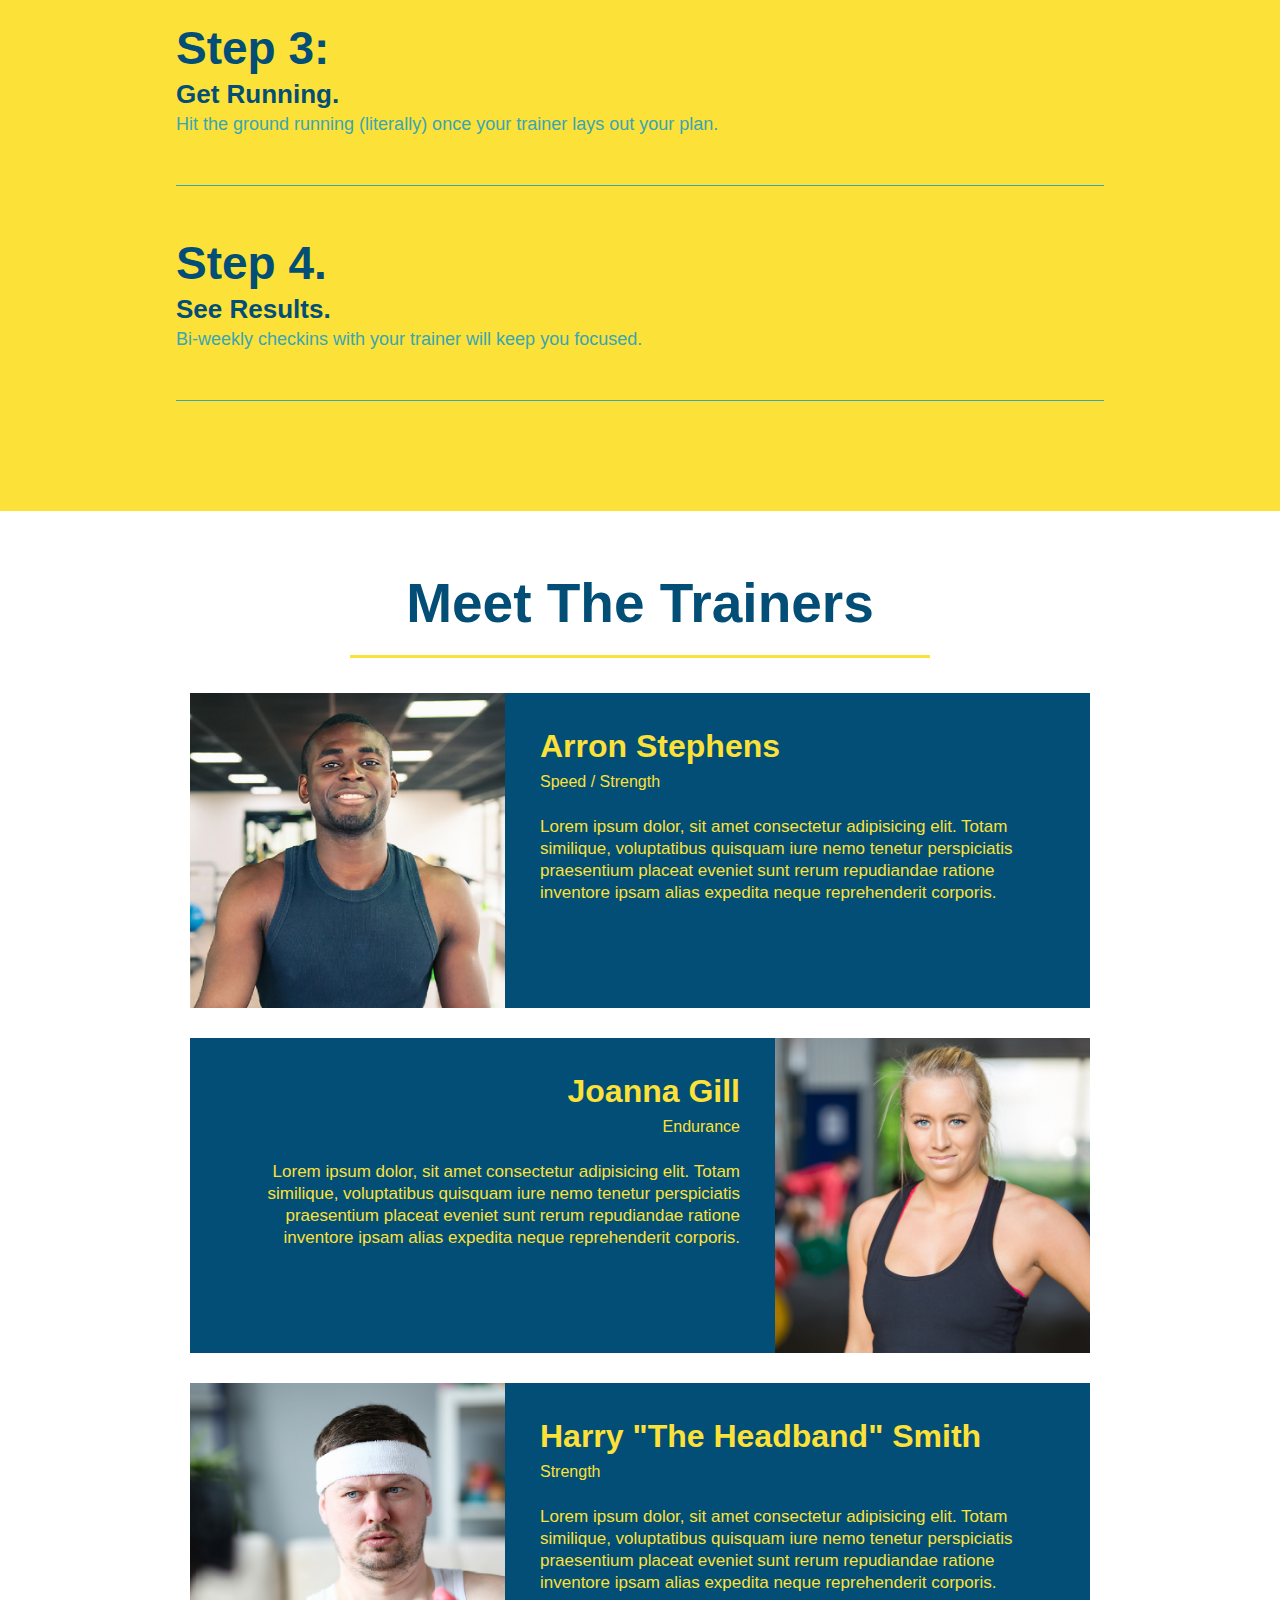
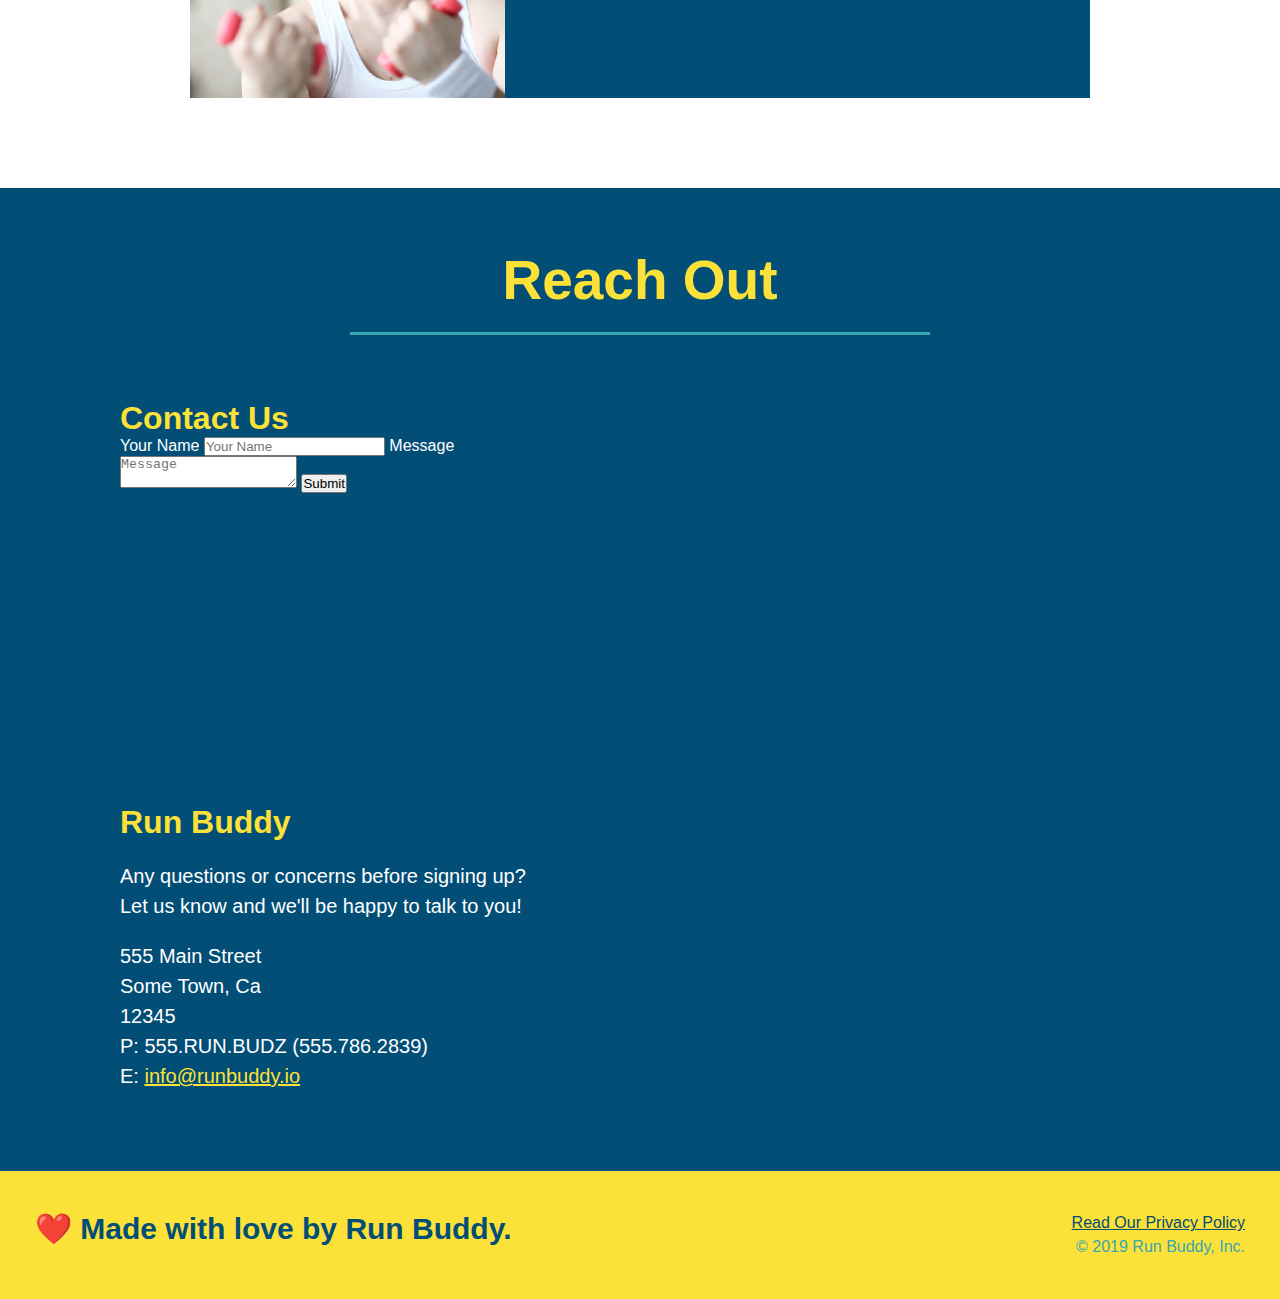
==== commit 9f840ff9: "add flexbox to the steps" ====
--- a/index.html
+++ b/index.html
@@ -22,16 +22,16 @@
           <!-- List item element -->
           <li>
             <!-- Anchor element -->
-            <a href="#what-we-do">What We Do</a>
-          </li>
-          <li>
-            <a href="#what-you-do">What You Do</a>
-          </li>
-          <li>
-            <a href="#your-trainers">Your Trainers</a>
-          </li>
-          <li>
-            <a href="#reach-out">Reach Out</a>
+            <a class="nav-classa" href="#what-we-do">What We Do</a>
+          </li>
+          <li>
+            <a class="nav-classa" href="#what-you-do">What You Do</a>
+          </li>
+          <li>
+            <a class="nav-classa" href="#your-trainers">Your Trainers</a>
+          </li>
+          <li>
+            <a class="nav-classa" href="#reach-out">Reach Out</a>
           </li>
         </ul>
       </nav>
@@ -40,6 +40,11 @@
 
     <!-- hero/jumbotron -->
     <section class="hero">
+      <div class="hero-cta">
+        <h2>Start Building Habits</h2>
+        <p>Lorem ipsum dolor sit amet, consectetur adipisicing elit. Distinctio voluptate debitis veniam, ipsam assumenda consequatur quibusdam odit officia sapiente dolores aspernatur incidunt doloremque, repudiandae, dolore consectetur suscipit voluptas nihil sequi!</p>
+        </h2>
+      </div>
       <div class="hero-form">
         <h3>Get Started Today</h3>
         <p>
@@ -90,51 +95,83 @@
     <!-- end hero -->
     <!-- 'what we do" section -->
     <section id="what-we-do" class="intro">
-      <h2 class="section-title primary-border">What We Do</h2>
-      <p>
-        Lorem ipsum dolor sit amet consectetur, adipisicing elit. Aliquam, sed
-        id,
-      </p>
+      <div>
+        <h2 class="section-title primary-border">What We Do</h2>
+      </div>
+      <div class="flex-row">
+        <p>
+          Lorem ipsum dolor sit amet consectetur, adipisicing elit. Aliquam, sed
+          id,
+        </p>
+      </div>
     </section>
     <!-- "what you do" section -->
     <section id="what-you-do" class="steps">
-      <h2 class="section-title secondary-border">What You Do</h2>
-
-      <div>
-        <!-- insert img element -->
-        <img src="./assets/images/step-1.svg" alt="" />
-        <h3>Step 1: <span>Fill Out the Form Above.</span></h3>
-        <p>You're already herem, so why not?</p>
-      </div>
-
-      <div>
-        <!-- insert img element -->
-        <img src="./assets/images/step-2.svg" alt="" />
-        <h3>Step 2: <span>Consult with One of Our Trainers.</span></h3>
-        <p>Are you here to build muscle, lose weight, or just feel good?</p>
-      </div>
-
-      <div>
-        <!-- insert img element -->
-        <img src="./assets/images/step-3.svg" alt="" />
-        <h3>Step 3: <span>Get Running.</span></h3>
-        <p>
+      <div>
+        <h2 class="section-title secondary-border">What You Do</h2>
+      </div>
+
+      <div class="step">
+        <h3>Step 1.</h3>
+        <div class="step-info">
+          <div class="step-img"> 
+            <img src="./assets/images/step-1.svg" alt="" />
+          </div>
+        </div>
+        <div class="step-text">
+          <h4>Fill Out the Form Above.</h4>
+          <p>You're already here, so why not?</p>
+        </div>
+      </div>
+
+      <div class="step">
+        <h3>Step 2.</h3>        
+        <div class="step-info">
+          <div class="step-img">
+            <img src="./assets/images/step-2.svg" alt="" />
+          </div>
+        </div>
+        <div class="step-text">
+          <h4>Consult with One of Our Trainers.</h4>
+          <p>Are you here to build muscle, lose weight, or just feel good?</p>
+        </div>
+      </div>
+
+      <div class="step">
+        <h3>Step 3:</h3>
+        <div class="step-info">
+          <div class="step-img">
+            <img src="./assets/images/step-3.svg" alt="" />
+          </div>
+        </div>
+        <div class="step-text">
+          <h4>Get Running.</h4>
+          <p>
           Hit the ground running (literally) once your trainer lays out your
           plan.
-        </p>
-      </div>
-
-      <div>
-        <!-- insert img element -->
-        <img src="./assets/images/step-4.svg" alt="" />
-        <h3>Step 4: <span>See Results.</span></h3>
-        <p>Bi-weekly checkins with your trainer will keep you focused.</p>
+          </p>          
+        </div>
+      </div>
+
+      <div class="step">
+        <h3>Step 4.</h3>
+        <div class="step-info">
+          <div class="step-img">
+            <img src="./assets/images/step-4.svg" alt="" />
+          </div>
+        </div>
+        <div class="step-text">
+          <h4>See Results.</h4>
+          <p>Bi-weekly checkins with your trainer will keep you focused.</p>
+        </div>
       </div>
     </section>
 
     <!-- "meet the trainers"section -->
     <section id="your-trainers" class="trainers">
-      <h2 class="section-title primary-border">Meet The Trainers</h2>
+      <div>
+        <h2 class="section-title primary-border">Meet The Trainers</h2>
+      </div>
 
       <!-- first trainer bio -->
       <article class="trainer">
@@ -204,8 +241,22 @@
 
     <!-- "reach out" section -->
     <section id="reach-out" class="contact">
-      <h2 class="section-title secondary-border">Reach Out</h2>
+      <div>
+        <h2 class="section-title secondary-border">Reach Out</h2>
+      </div>
       <div class="contact-info">
+        <div class="contact-form">
+          <h3>Contact Us</h3>
+          <form>
+            <labor for="contact-name">Your Name</labor>
+            <input type="text" id="contact-name" placeholder="Your Name" />
+
+            <label for="contact-message">Message</label>
+            <textarea id="contact-message" placeholder="Message"></textarea>
+
+            <button type="submit">Submit</button>
+          </form>
+        </div>
         <iframe
           src="https://www.google.com/maps/embed?pb=!1m18!1m12!1m3!1d2721.076310021984!2d-122.921682784084!3d46.99947457914918!2m3!1f0!2f0!3f0!3m2!1i1024!2i768!4f13.1!3m3!1m2!1s0x5491740e48028889%3A0x75c40b5f48865acb!2s855%20Trosper%20Rd%20SW%2C%20Tumwater%2C%20WA%2098512!5e0!3m2!1sen!2sus!4v1630267688980!5m2!1sen!2sus"
           style="border: 0"
--- a/assets/css/style.css
+++ b/assets/css/style.css
@@ -18,6 +18,9 @@
 header {
   padding: 20px 35px;
   background-color: #39a6b2;
+  display: flex;
+  justify-content: space-between;
+  flex-wrap: wrap;
 }
 
 header h1 {
@@ -25,7 +28,6 @@
   font-size: 36px;
   color: #fce138;
   margin: 0;
-  display: inline;
 }
 
 header a {
@@ -34,21 +36,24 @@
 }
 
 header nav {
-  float: right;
   margin: 7px 0;
 }
 
-header nav ul li {
-  display: inline;
-}
-
-header nav ul li a {
+header nav ul {
+  display: flex;
+  flex-wrap: wrap;
+  justify-content: space-between;
+  align-items: center;
+  list-style: none;
+}
+
+.nav-classa {
   margin: 0 30px;
   font-weight: lighter;
-  font-size: 22px;
-}
-
-/* Section & Utility Styles Start */
+  font-size: 1.55vw;
+}
+
+/* Section Styles Start */
 section {
   padding: 60px;
  
@@ -58,9 +63,11 @@
   font-size: 55px;
   color: #024e76;
   margin-bottom: 35px;
-  padding: 0 100px 20px 100px;
   border-bottom:  3px solid;
-  display: inline-block;
+  padding-bottom: 20px;
+  text-align: center;
+  margin: 0 auto 35px auto;
+  width: 50%;
 }
 
 .primary-border {
@@ -70,23 +77,31 @@
 .secondary-border {
   border-color: #30a6b2;
 }
-
-.text-left {
-  text-align: left;
-}
-
-.text-right {
-  text-align: right;
-}
-/* Section & Utility Styles End */
+/* Section Styles End */
 
 /* Hero Style Start */
 .hero {
    background-image: url(../images/hero-bg.jpg);
-   height: 600px;
    background-size: cover;
    background-position: center;
-   position: relative;
+   display: flex;
+   justify-content: center;
+   flex-wrap: wrap;
+}
+
+.hero-cta {
+  width: 35%;
+  text-align: right;
+  margin: 3.5%;
+  color: #fff;
+  font-size: 18px;
+  lien-height: 1.3;
+}
+
+.hero-cta h2 {
+  font-style: italic;
+  font-size: 55px;
+  color: #fce138;
 }
 /* Hero Style End */
 
@@ -95,11 +110,9 @@
   border: solid 3px #024e76;  
   background-color: #fce138;
   padding: 20px;
-  width: 500px;
-  color: #024e76;
-  position: absolute;
-  bottom: 120px;
-  right: 140px;
+  color: #024e76;
+  width: 40%;
+  margin: 3.5%;
 }
 
 .hero-form h3 {
@@ -135,55 +148,72 @@
 /* Hero Form Style End */
 
 /* What We Do Style Start  */
-.intro {
-  text-align: center;
-}
-
 .intro p {
   line-height: 1.7;
   color: #39a6b2;
   width: 80%;
   font-size: 20px;
   margin: 0 auto;
+  text-align: center;
 }
 /* What We Do Style End */
 
 /* What You Do Style Start */
 .steps {
-  text-align: center;
   background: #fce138;
 }
 
-.steps div {
-  margin-bottom: 80px;
-}
-
-.steps img {
-  width: 15%;
-  margin: 10px 0;
-}
-
-.steps h3 {
+.step {
+  margin: 50px auto;
+  padding-bottom: 50px;
+  width: 80%;
+  border-bottom: 1px solid #39a6b2;
+  display: flex;
+  flex-wrap: wrap;
+  align-items: center;
+  justify-contet: space-between:
+}
+
+.step h3 {
   color: #024e76;
   font-size: 46px;
-  margin-top: 10px;
-}
-
-.steps p {
+  flex: 1 30%;
+    /* grow 1 and atleast 30% wide */
+}
+
+.step-img {
+  flex: 1 12%;
+  margin-right: 20px;
+}
+
+.step-img img {
+  max-width: 100%;
+}
+
+.step-info {
+  flex: 2 70%;
+  display: flex;
+  flex-wrap: wraap;
+  align-items: center;
+}
+
+step-text {
+  flex: 12;
+}
+
+.step-text h4 {
+  font-size: 26px;
+  line-height: 1.5;
+  color: #024e76;
+}
+
+.step-text p {
   color: #39a6b2;
-  font-size: 23px;
-}
-
-.steps span {
-  font-size: 38px;
+  font-size: 18px;
 }
 /* What You Do Style End */
 
 /* Meet the Trainers Style Start */
-.trainers {
-  text-align: center;
-}
-
 .trainer {
   width: 900px;
   margin: 0 auto 30px auto;
@@ -223,7 +253,6 @@
 /* Reach Out Style Start */
 .contact {
   background: #024e76;
-  text-align: center;
 }
 
 .contact h2 {
@@ -268,17 +297,18 @@
   background: #fce138;
   width: 100%;
   padding: 40px 35px;
+  display: flex;
+  justify-content:  space-between;
+  flex-wrap: wrap;
 }
 
 footer h2 {
-  display: inline;
   color: #024e76;
   font-size: 30px;
   margin: 0;
 }
 
 footer div {
-  float: right;
   line-height: 1.5;
   text-align: right;
 }
@@ -287,4 +317,17 @@
   color: #024e76;
 }
 /* Footer Style End */
+
+/* Utility Style Start */
+.text-left {
+  text-align: left;
+}
+
+.text-right {
+  text-align: right;
+}
+.flex-row {
+  display: flex;
+}
+/* Utility Style End */
 /* Body Style End */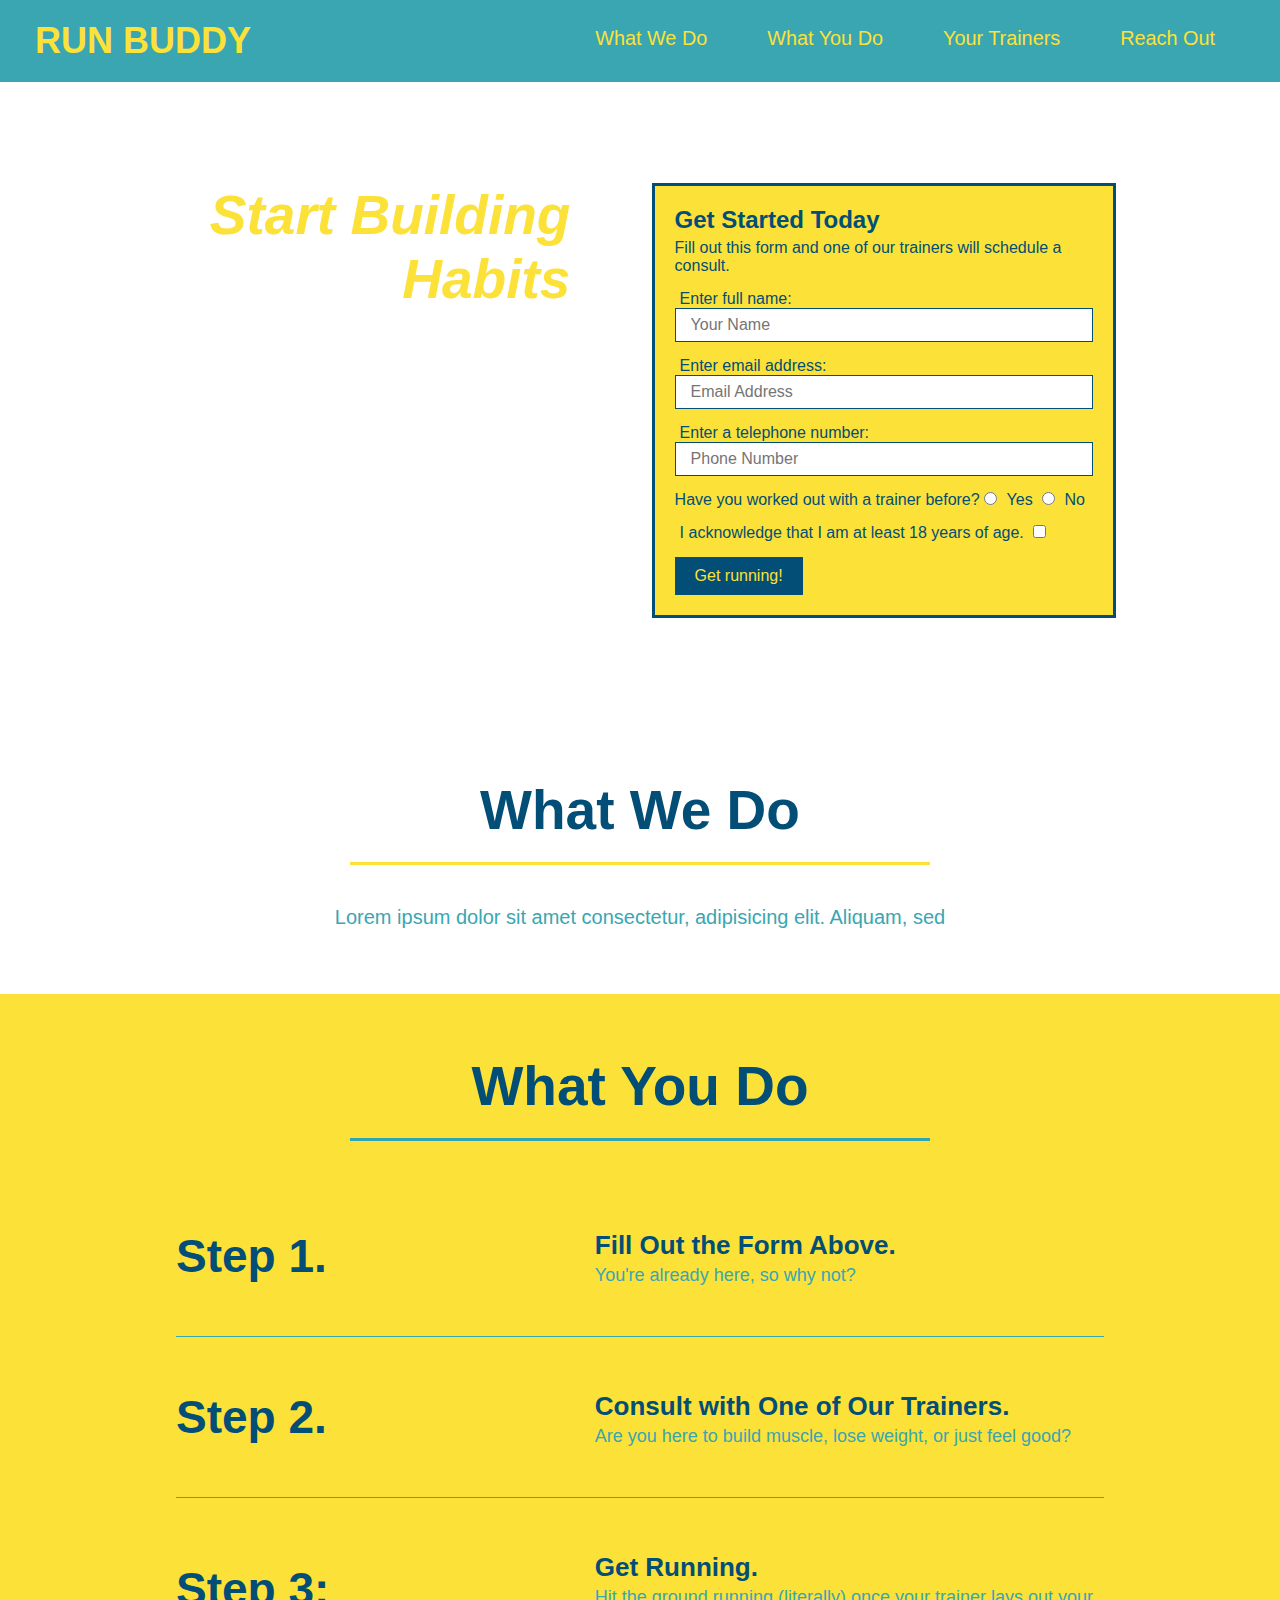
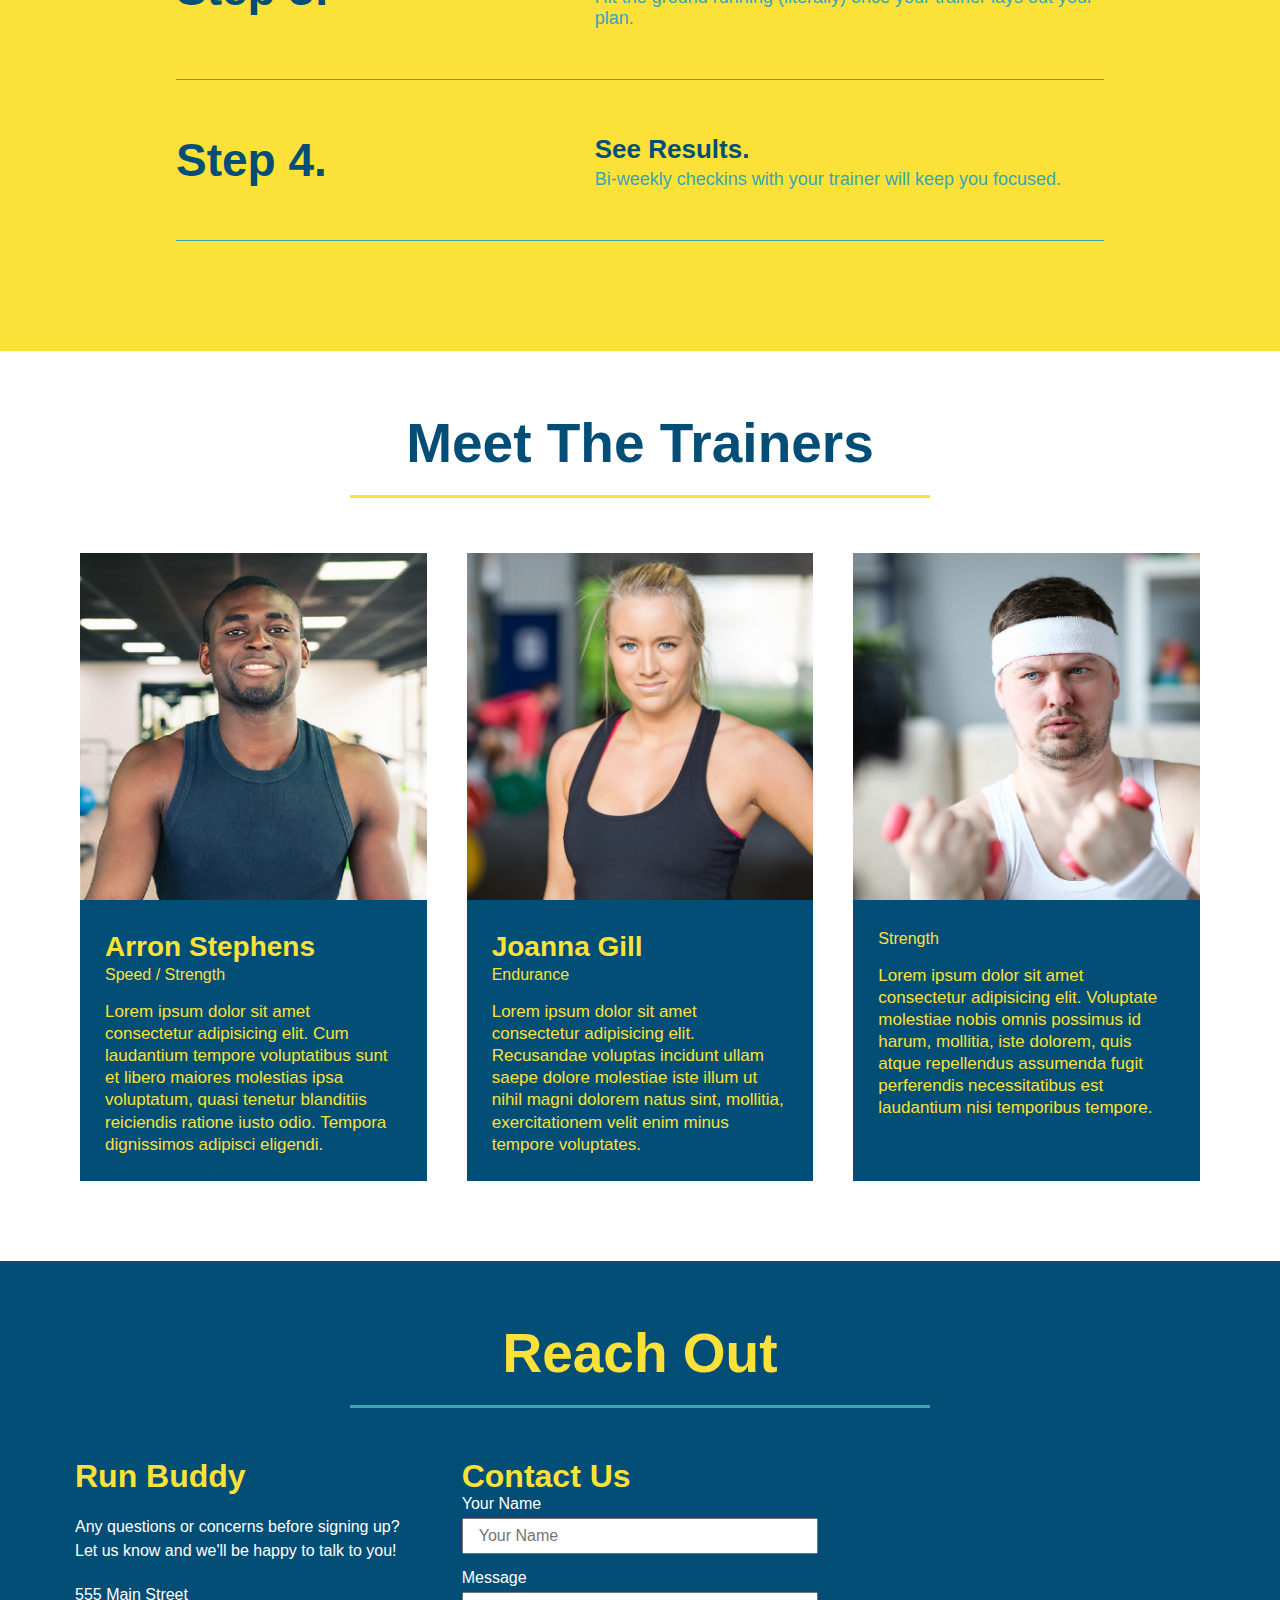
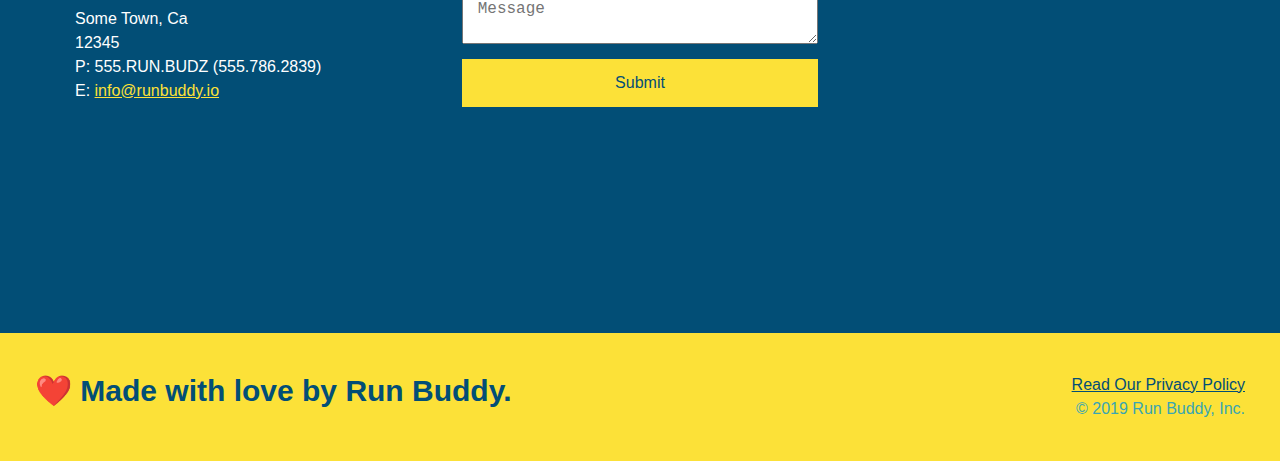
==== commit e6659ff8: "add flexbox to reach out" ====
--- a/index.html
+++ b/index.html
@@ -1,4 +1,3 @@
-<!-- DocType -->
 <!DOCTYPE html>
 <html lang="en">
   <head>
@@ -8,10 +7,8 @@
     <title>Run Buddy</title>
     <link rel="stylesheet" href="./assets/css/style.css" />
   </head>
-
-  <!-- body -->
   <body>
-    <!-- header/navigation -->
+    <!-- header start  - navigation tags - block level element -->
     <header>
       <h1>
         <a href="/">RUN BUDDY</a>
@@ -36,45 +33,28 @@
         </ul>
       </nav>
     </header>
-    <!-- end header/navigation -->
-
-    <!-- hero/jumbotron -->
+    <!-- header end -->
+
+    <!-- hero section start -->
     <section class="hero">
       <div class="hero-cta">
         <h2>Start Building Habits</h2>
-        <p>Lorem ipsum dolor sit amet, consectetur adipisicing elit. Distinctio voluptate debitis veniam, ipsam assumenda consequatur quibusdam odit officia sapiente dolores aspernatur incidunt doloremque, repudiandae, dolore consectetur suscipit voluptas nihil sequi!</p>
-        </h2>
-      </div>
+        <p>
+          Lorem ipsum dolor sit amet, consectetur adipisicing elit. Distinctio voluptate debitis veniam, ipsam assumenda consequatur quibusdam odit officia sapiente dolores aspernatur incidunt doloremque, repudiandae, dolore consectetur suscipit voluptas nihil sequi!
+        </p>
+      </div>
+
       <div class="hero-form">
         <h3>Get Started Today</h3>
         <p>
-          Fill out this form and one of our trainers will schedule a consult.
-        </p>
+          Fill out this form and one of our trainers will schedule a consult.</p>
         <form>
           <label for="name">Enter full name:</label>
-          <input
-            type="text"
-            placeholder="Your Name"
-            name="name"
-            id="name"
-            class="form-input"
-          />
+          <input type="text" placeholder="Your Name" name="name" id="name" class="form-input" />
           <label for="email">Enter email address:</label>
-          <input
-            type="email"
-            placeholder="Email Address"
-            name="email"
-            id="email"
-            class="form-input"
-          />
+          <input type="email" placeholder="Email Address" name="email" id="email" class="form-input"/>
           <label for="phone">Enter a telephone number:</label>
-          <input
-            type="tel"
-            placeholder="Phone Number"
-            name="phone"
-            id="phone"
-            class="form-input"
-          />
+          <input type="tel" placeholder="Phone Number" name="phone" id="phone" class="form-input" />
           <p>
             Have you worked out with a trainer before?
             <input type="radio" name="trainer-confirm" id="trainer-yes" />
@@ -88,181 +68,138 @@
             </label>
             <input type="checkbox" name="age-confirm" id="checkbox" />
           </p>
-          <button type="submit">Get running!</button>
+          <button type="submit">
+            Get running!
+          </button>
         </form>
       </div>
     </section>
-    <!-- end hero -->
-    <!-- 'what we do" section -->
+    <!-- hero section end -->
+
+    <!-- 'what we do" section start -->
     <section id="what-we-do" class="intro">
-      <div>
-        <h2 class="section-title primary-border">What We Do</h2>
+      <div class="flex-row">
+        <h2 class="section-title primary-border">
+          What We Do
+        </h2>
       </div>
       <div class="flex-row">
         <p>
           Lorem ipsum dolor sit amet consectetur, adipisicing elit. Aliquam, sed
-          id,
         </p>
       </div>
     </section>
-    <!-- "what you do" section -->
+    <!-- 'what we do" section end -->
+
+    <!-- "what you do" section start -->
     <section id="what-you-do" class="steps">
-      <div>
-        <h2 class="section-title secondary-border">What You Do</h2>
-      </div>
-
+      <div class="flex-row">
+        <h2 class="section-title secondary-border">
+          What You Do
+        </h2>
+      </div>
       <div class="step">
         <h3>Step 1.</h3>
         <div class="step-info">
           <div class="step-img"> 
             <img src="./assets/images/step-1.svg" alt="" />
           </div>
-        </div>
-        <div class="step-text">
-          <h4>Fill Out the Form Above.</h4>
-          <p>You're already here, so why not?</p>
-        </div>
-      </div>
-
+          <div class="step-text">
+            <h4>Fill Out the Form Above.</h4>
+            <p>You're already here, so why not?</p>
+          </div>
+        </div>
+      </div>
       <div class="step">
         <h3>Step 2.</h3>        
         <div class="step-info">
           <div class="step-img">
             <img src="./assets/images/step-2.svg" alt="" />
           </div>
-        </div>
-        <div class="step-text">
+          <div class="step-text">
           <h4>Consult with One of Our Trainers.</h4>
           <p>Are you here to build muscle, lose weight, or just feel good?</p>
-        </div>
-      </div>
-
+          </div>
+        </div>
+      </div>
       <div class="step">
         <h3>Step 3:</h3>
         <div class="step-info">
           <div class="step-img">
             <img src="./assets/images/step-3.svg" alt="" />
           </div>
-        </div>
-        <div class="step-text">
-          <h4>Get Running.</h4>
-          <p>
-          Hit the ground running (literally) once your trainer lays out your
-          plan.
-          </p>          
-        </div>
-      </div>
-
+          <div class="step-text">
+            <h4>Get Running.</h4>
+            <p> Hit the ground running (literally) once your trainer lays out your plan.</p>          
+          </div>
+        </div>
+      </div>
       <div class="step">
         <h3>Step 4.</h3>
         <div class="step-info">
           <div class="step-img">
             <img src="./assets/images/step-4.svg" alt="" />
           </div>
-        </div>
-        <div class="step-text">
-          <h4>See Results.</h4>
-          <p>Bi-weekly checkins with your trainer will keep you focused.</p>
-        </div>
-      </div>
-    </section>
-
-    <!-- "meet the trainers"section -->
-    <section id="your-trainers" class="trainers">
-      <div>
-        <h2 class="section-title primary-border">Meet The Trainers</h2>
-      </div>
-
-      <!-- first trainer bio -->
-      <article class="trainer">
-        <img
-          src="./assets/images/trainer-1.jpg"
-          alt="Ärron"
-          Stephens
-          in
-          his
-          green
-          ribbed,
-          sleeveless
-          top,
-          in
-          the
-          gym,
-          smiling.
-        />
-        <div class="trainer-bio text-left">
-          <h3>Arron Stephens</h3>
-          <h4>Speed / Strength</h4>
-          <p>
-            Lorem ipsum dolor, sit amet consectetur adipisicing elit. Totam
-            similique, voluptatibus quisquam iure nemo tenetur perspiciatis
-            praesentium placeat eveniet sunt rerum repudiandae ratione inventore
-            ipsam alias expedita neque reprehenderit corporis.
-          </p>
-        </div>
-      </article>
-
-      <!-- second trainer bio -->
-      <article class="trainer">
-        <div class="trainer-bio text-right">
-          <h3>Joanna Gill</h3>
-          <h4>Endurance</h4>
-          <p>
-            Lorem ipsum dolor, sit amet consectetur adipisicing elit. Totam
-            similique, voluptatibus quisquam iure nemo tenetur perspiciatis
-            praesentium placeat eveniet sunt rerum repudiandae ratione inventore
-            ipsam alias expedita neque reprehenderit corporis.
-          </p>
-        </div>
-        <img
-          src="./assets/images/trainer-2.jpg"
-          alt="Joanna Gill cooling off, weather a black top."
-        />
-      </article>
-
-      <!-- third trainer bio -->
-      <article class="trainer">
-        <img
-          src="./assets/images/trainer-3.jpg"
-          alt="Harry Smith wearing a white headband and ribbed, sleeveless shirt, holding small pink dumbells."
-        />
-        <div class="trainer-bio text-left">
-          <h3>Harry "The Headband" Smith</h3>
-          <h4>Strength</h4>
-          <p>
-            Lorem ipsum dolor, sit amet consectetur adipisicing elit. Totam
-            similique, voluptatibus quisquam iure nemo tenetur perspiciatis
-            praesentium placeat eveniet sunt rerum repudiandae ratione inventore
-            ipsam alias expedita neque reprehenderit corporis.
-          </p>
-        </div>
-      </article>
-    </section>
-
-    <!-- "reach out" section -->
+          <div class="step-text">
+            <h4>See Results.</h4>
+            <p>Bi-weekly checkins with your trainer will keep you focused.</p>
+          </div>
+        </div>
+      </div>
+    </section>
+    <!-- "what you do" end -->
+
+    <!-- "meet the trainers"section start -->
+    <section id="your-trainers">
+      <div class="flex-row">
+        <h2 class="section-title primary-border">
+          Meet The Trainers
+        </h2>
+      </div>
+
+      <div class="trainers">
+        <!-- first trainer bio -->
+        <article class="trainer">
+          <img src="./assets/images/trainer-1.jpg" alt="Ärron Stephens in his green ribbed, sleveless top, im the gym, smiling."/>
+          <div class="trainer-bio">
+            <h3 class="trainer-name">Arron Stephens</h3>
+            <h4 class="trainer-role">Speed / Strength</h4>
+            <p>Lorem ipsum dolor sit amet consectetur adipisicing elit. Cum laudantium tempore voluptatibus sunt et libero maiores molestias ipsa voluptatum, quasi tenetur blanditiis reiciendis ratione iusto odio. Tempora dignissimos adipisci eligendi.</p>
+           </div>
+        </article>
+
+        <!-- second trainer bio -->
+        <article class="trainer">
+          <img src="./assets/images/trainer-2.jpg" alt="Joanna Gill cooling off, weather a black top."/>        
+          <div class="trainer-bio">
+            <h3 class="trainer-name">Joanna Gill</h3>
+            <h4 class="trainer-role">Endurance</h4>
+            <p> Lorem ipsum dolor sit amet consectetur adipisicing elit. Recusandae voluptas incidunt ullam saepe dolore molestiae iste illum ut nihil magni dolorem natus sint, mollitia, exercitationem velit enim minus tempore voluptates.</p>
+          </div>
+        </article>
+
+        <!-- third trainer bio -->
+        <article class="trainer">
+          <img src="./assets/images/trainer-3.jpg" alt="Harry Smith wearing a white headband and ribbed, sleeveless shirt, holding small pink dumbells."/>
+          <div class="trainer-bio">
+            <h3 class="trainer-name>Harry "The Headband" Smith</h3>
+            <h4 class="trainer-role">Strength</h4>
+            <p>Lorem ipsum dolor sit amet consectetur adipisicing elit. Voluptate molestiae nobis omnis possimus id harum, mollitia, iste dolorem, quis atque repellendus assumenda fugit perferendis necessitatibus est laudantium nisi temporibus tempore.</p>
+          </div>
+        </article>
+      </div>
+    </section>
+    <!-- "meet the trainers" section end -->
+
+    <!-- "reach out" section start -->
     <section id="reach-out" class="contact">
-      <div>
-        <h2 class="section-title secondary-border">Reach Out</h2>
-      </div>
+      <div class="flex-row">
+        <h2 class="section-title secondary-border">
+          Reach Out
+        </h2>
+      </div>
+
       <div class="contact-info">
-        <div class="contact-form">
-          <h3>Contact Us</h3>
-          <form>
-            <labor for="contact-name">Your Name</labor>
-            <input type="text" id="contact-name" placeholder="Your Name" />
-
-            <label for="contact-message">Message</label>
-            <textarea id="contact-message" placeholder="Message"></textarea>
-
-            <button type="submit">Submit</button>
-          </form>
-        </div>
-        <iframe
-          src="https://www.google.com/maps/embed?pb=!1m18!1m12!1m3!1d2721.076310021984!2d-122.921682784084!3d46.99947457914918!2m3!1f0!2f0!3f0!3m2!1i1024!2i768!4f13.1!3m3!1m2!1s0x5491740e48028889%3A0x75c40b5f48865acb!2s855%20Trosper%20Rd%20SW%2C%20Tumwater%2C%20WA%2098512!5e0!3m2!1sen!2sus!4v1630267688980!5m2!1sen!2sus"
-          style="border: 0"
-          allowfullscreen=""
-          loading="lazy"
-        ></iframe>
         <div>
           <h3>Run Buddy</h3>
           <p>
@@ -270,6 +207,7 @@
             <br />
             Let us know and we'll be happy to talk to you!
           </p>
+
           <address>
             555 Main Street <br />
             Some Town, Ca <br />
@@ -278,6 +216,23 @@
             E: <a href="mailto:info@runbuddy.io">info@runbuddy.io</a>
           </address>
         </div>
+
+        <div class="contact-form">
+          <h3>Contact Us</h3>
+          <form>
+            <labor for="contact-name">Your Name</labor>
+            <input type="text" id="contact-name" placeholder="Your Name" />
+
+            <label for="contact-message">Message</label>
+            <textarea id="contact-message" placeholder="Message"></textarea>
+
+            <button type="submit">Submit</button>
+          </form>
+        </div>
+
+        <iframe src="https://www.google.com/maps/embed?pb=!1m18!1m12!1m3!1d2721.076310021984!2d-122.921682784084!3d46.99947457914918!2m3!1f0!2f0!3f0!3m2!1i1024!2i768!4f13.1!3m3!1m2!1s0x5491740e48028889%3A0x75c40b5f48865acb!2s855%20Trosper%20Rd%20SW%2C%20Tumwater%2C%20WA%2098512!5e0!3m2!1sen!2sus!4v1630267688980!5m2!1sen!2sus" 
+          frameborder="0" style="border: 0" allowfullscreen>
+        </iframe>
       </div>
     </section>
 
@@ -289,5 +244,7 @@
         &copy; 2019 Run Buddy, Inc.
       </div>
     </footer>
+    <!-- footer end-->
   </body>
+  <!-- body end -->
 </html>
--- a/assets/css/style.css
+++ b/assets/css/style.css
@@ -1,20 +1,22 @@
-/* Set global styles */
+/* GLOBAL STYLES START */
 /* Set margin & padding to 0 to override browser defaults */
 * {
+  box-sizing: border-box;
   margin: 0;
   padding: 0;
-  box-sizing: border-box;
-}
-
-/* body styles */
+}
+/* GLOBAL STYLES END */
+
+/* BODY MAIN STYLING STARTS */
 body {
   /* color set as hex code */
   color: #39a6b2;
   /* Helvetica first choice of font; others incase Helvetica not installed in computer */
   font-family: Helvetica, Arial, sans-serif;
 }
-
-/* header styles */
+/* BODY MAIN STLYING ENDS */
+
+/* HEADER / NAV STYLES START */
 header {
   padding: 20px 35px;
   background-color: #39a6b2;
@@ -52,11 +54,11 @@
   font-weight: lighter;
   font-size: 1.55vw;
 }
-
-/* Section Styles Start */
+/* HEADER / NAV STYLES END */
+
+/* SECTION STYLES START */
 section {
   padding: 60px;
- 
 }
 
 .section-title {
@@ -77,9 +79,9 @@
 .secondary-border {
   border-color: #30a6b2;
 }
-/* Section Styles End */
-
-/* Hero Style Start */
+/* SECTION STYLES END */
+
+/* HERO STYLES START */
 .hero {
    background-image: url(../images/hero-bg.jpg);
    background-size: cover;
@@ -103,9 +105,9 @@
   font-size: 55px;
   color: #fce138;
 }
-/* Hero Style End */
-
-/* Hero Form Style Start */
+/* HERO STYLES END */
+
+/* HERO FORM STYLES START */
 .hero-form {
   border: solid 3px #024e76;  
   background-color: #fce138;
@@ -145,20 +147,20 @@
   padding: 10px 20px;
   font-size: 16px;
 }
-/* Hero Form Style End */
-
-/* What We Do Style Start  */
+/* HERO FORM STYLES END */
+
+/* WHAT WE DO STYLES START  */
 .intro p {
   line-height: 1.7;
   color: #39a6b2;
   width: 80%;
+  margin: 0 auto;  
   font-size: 20px;
-  margin: 0 auto;
   text-align: center;
 }
-/* What We Do Style End */
-
-/* What You Do Style Start */
+/* WHAT WE DO STYLES END */
+
+/* WHAT YOU DO STYLES START */
 .steps {
   background: #fce138;
 }
@@ -193,11 +195,11 @@
 .step-info {
   flex: 2 70%;
   display: flex;
-  flex-wrap: wraap;
+  flex-wrap: wrap;
   align-items: center;
 }
 
-step-text {
+.step-text {
   flex: 12;
 }
 
@@ -211,46 +213,49 @@
   color: #39a6b2;
   font-size: 18px;
 }
-/* What You Do Style End */
-
-/* Meet the Trainers Style Start */
+/* WHAT YOU DO STYLES END */
+
+/* MEET THE TRAINERS STYLES START */
+.trainers {
+  width: 100%;
+  margin: 0 auto;
+  display: flex;
+  flex-wrap: wrap;
+  justify-content: space-around;
+}
+
 .trainer {
-  width: 900px;
-  margin: 0 auto 30px auto;
+  margin: 20px;
+  flex: 1;
   background: #024e76;
   color: #fce138;
-  overflow: auto;
 }
 
 .trainer img {
-  width: 35%;
-  float: left;
+  width: 100%;
 }
 
 .trainer-bio {
-  padding: 35px;
-  float: left;
-  width: 65%;
+  padding: 25px;
+  line-height: 1.3;
 }
 
 .trainer-bio h3 {
-  font-size: 32px;
-  margin-bottom: 8px;
+  font-size: 28px;
 }
 
 .trainer-bio h4 {
   font-weight: lighter;
-  font-size 26px;
-  margin-bottom: 25px;
+  font-size 22px;
+  margin-bottom: 15px;
 }
 
 .trainer-bio p {
   font-size: 17px;
-  line-height: 1.3;
-}
-/* Meet the Trainers Style End */
-
-/* Reach Out Style Start */
+}
+/* MEET THE TRAINERS STYLES END */
+
+/* REACH OUT STYLES START */
 .contact {
   background: #024e76;
 }
@@ -261,17 +266,20 @@
   border-bottom-color:#39a6b2;
 }
 
-.contact-info iframe {
-  width: 400px;
-  height: 400px;
+.contact-info {
+  display: flex;
+  justify-content: space-between;
+  flex-wrap: wrap;
+}
+
+/* * select all elements that are direct children of anything with class contact-info */
+/* > looking specificall for direct children of element listed first (contact-info) */
+.contact-info > * {
+  flex: 1;
+  margin: 15px;
 }
 
 .contact-info div {
-  width: 410px;
-  display: inline-block;
-  vertical-align: top;
-  text-align: left;
-  margin: 30px 0 0 60px;
   color: white;
 }
 
@@ -283,16 +291,41 @@
 .contact-info p, .contact-info address {
   margin: 20px 0;
   line-height: 1.5;
-  font-size: 20px;
+  font-size: 16px;
   font-style: normal;
 }
 
 .contact-info a {
   color: #fce138;
 }
+
+.contact-form input, .contact-form textarea {
+  border: 1px solid ##024e76;
+  display: block;
+  padding: 7px 15px;
+  font-size: 16px;
+  color: #024e76;
+  width: 100%;
+  margin-bottom: 15px;
+  margin-top: 5px;
+}
+
+.contact-form button {
+  width: 100%;
+  border: none;
+  background: #fce138;
+  color: #024e76;
+  text-align: center;
+  padding: 15px 0;
+  font-size: 16px;
+}
+
+.contact-info iframe {
+  height: 400px;
+}
 /* Reach Out Style End */
 
-/* Footer Style Start */
+/* FOOTER STYLES START */
 footer {
   background: #fce138;
   width: 100%;
@@ -316,7 +349,7 @@
 footer a {
   color: #024e76;
 }
-/* Footer Style End */
+/* FOOTER STYLES END */
 
 /* Utility Style Start */
 .text-left {
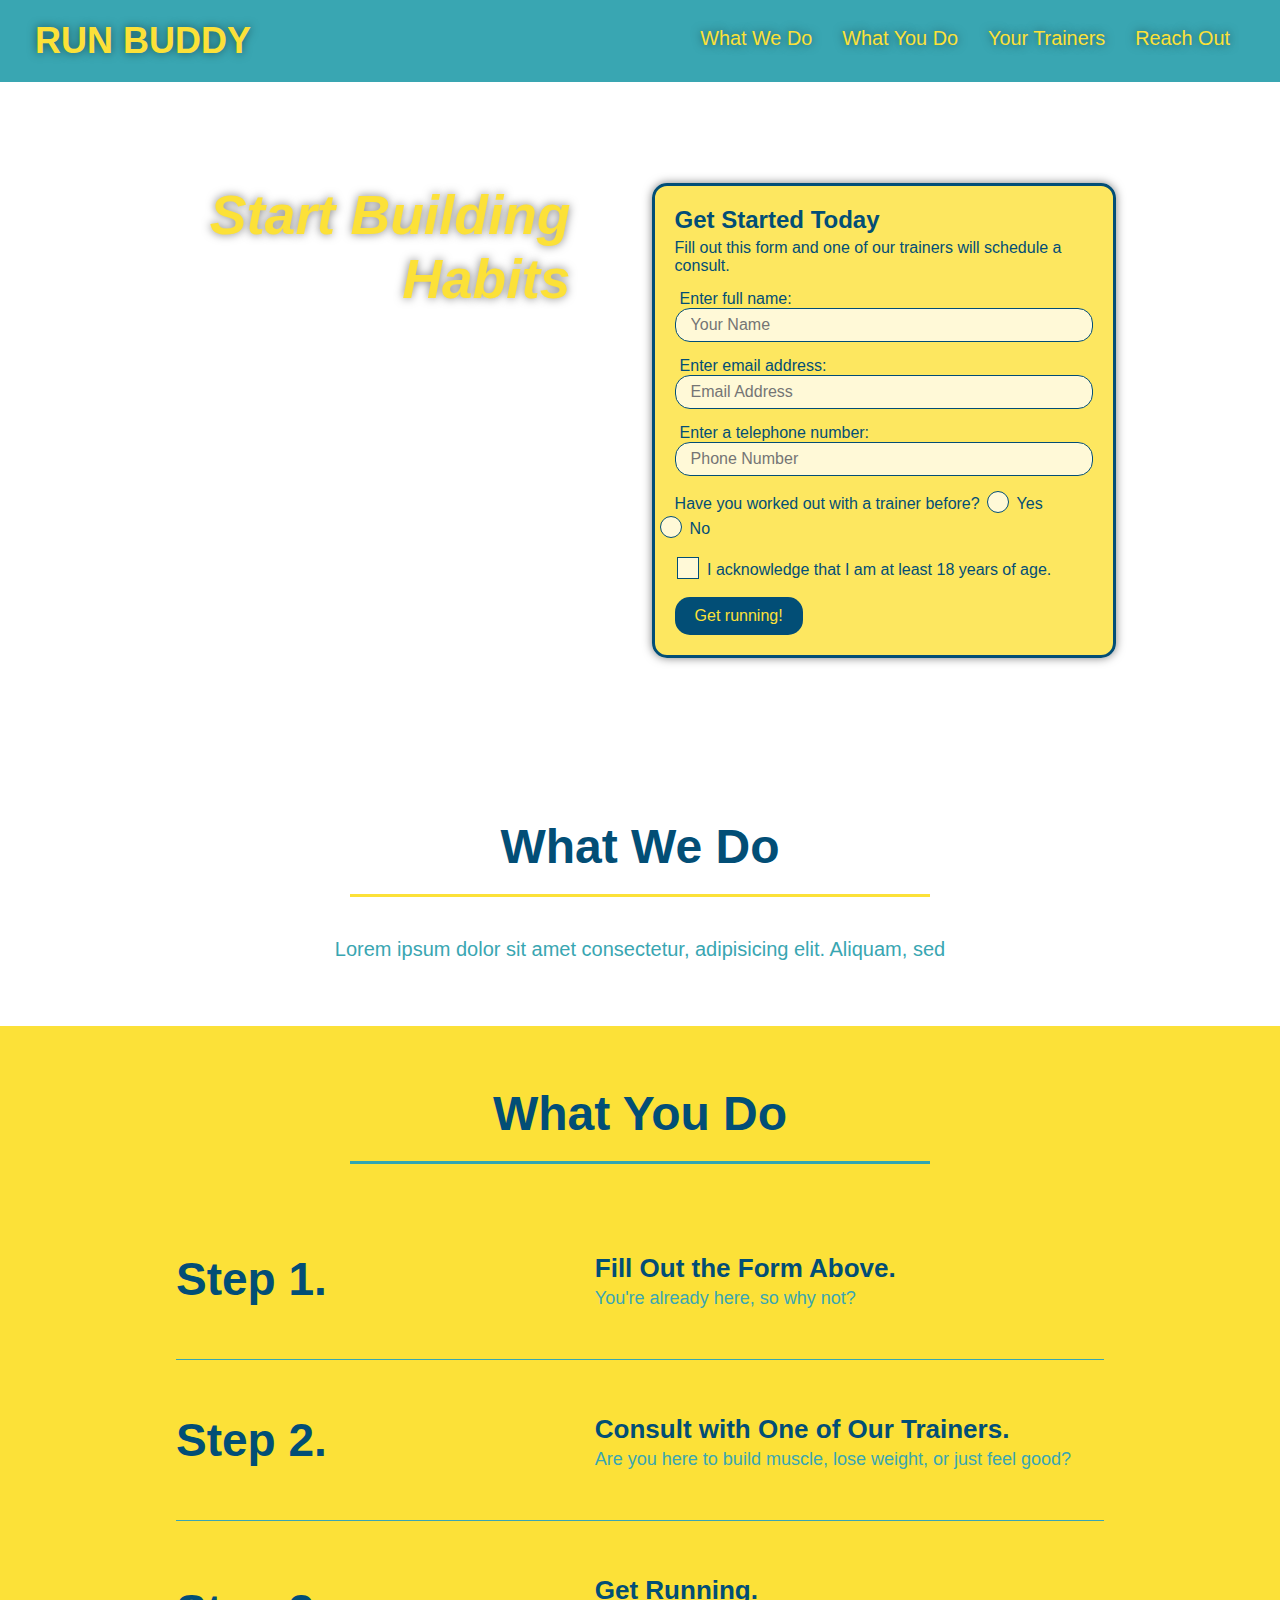
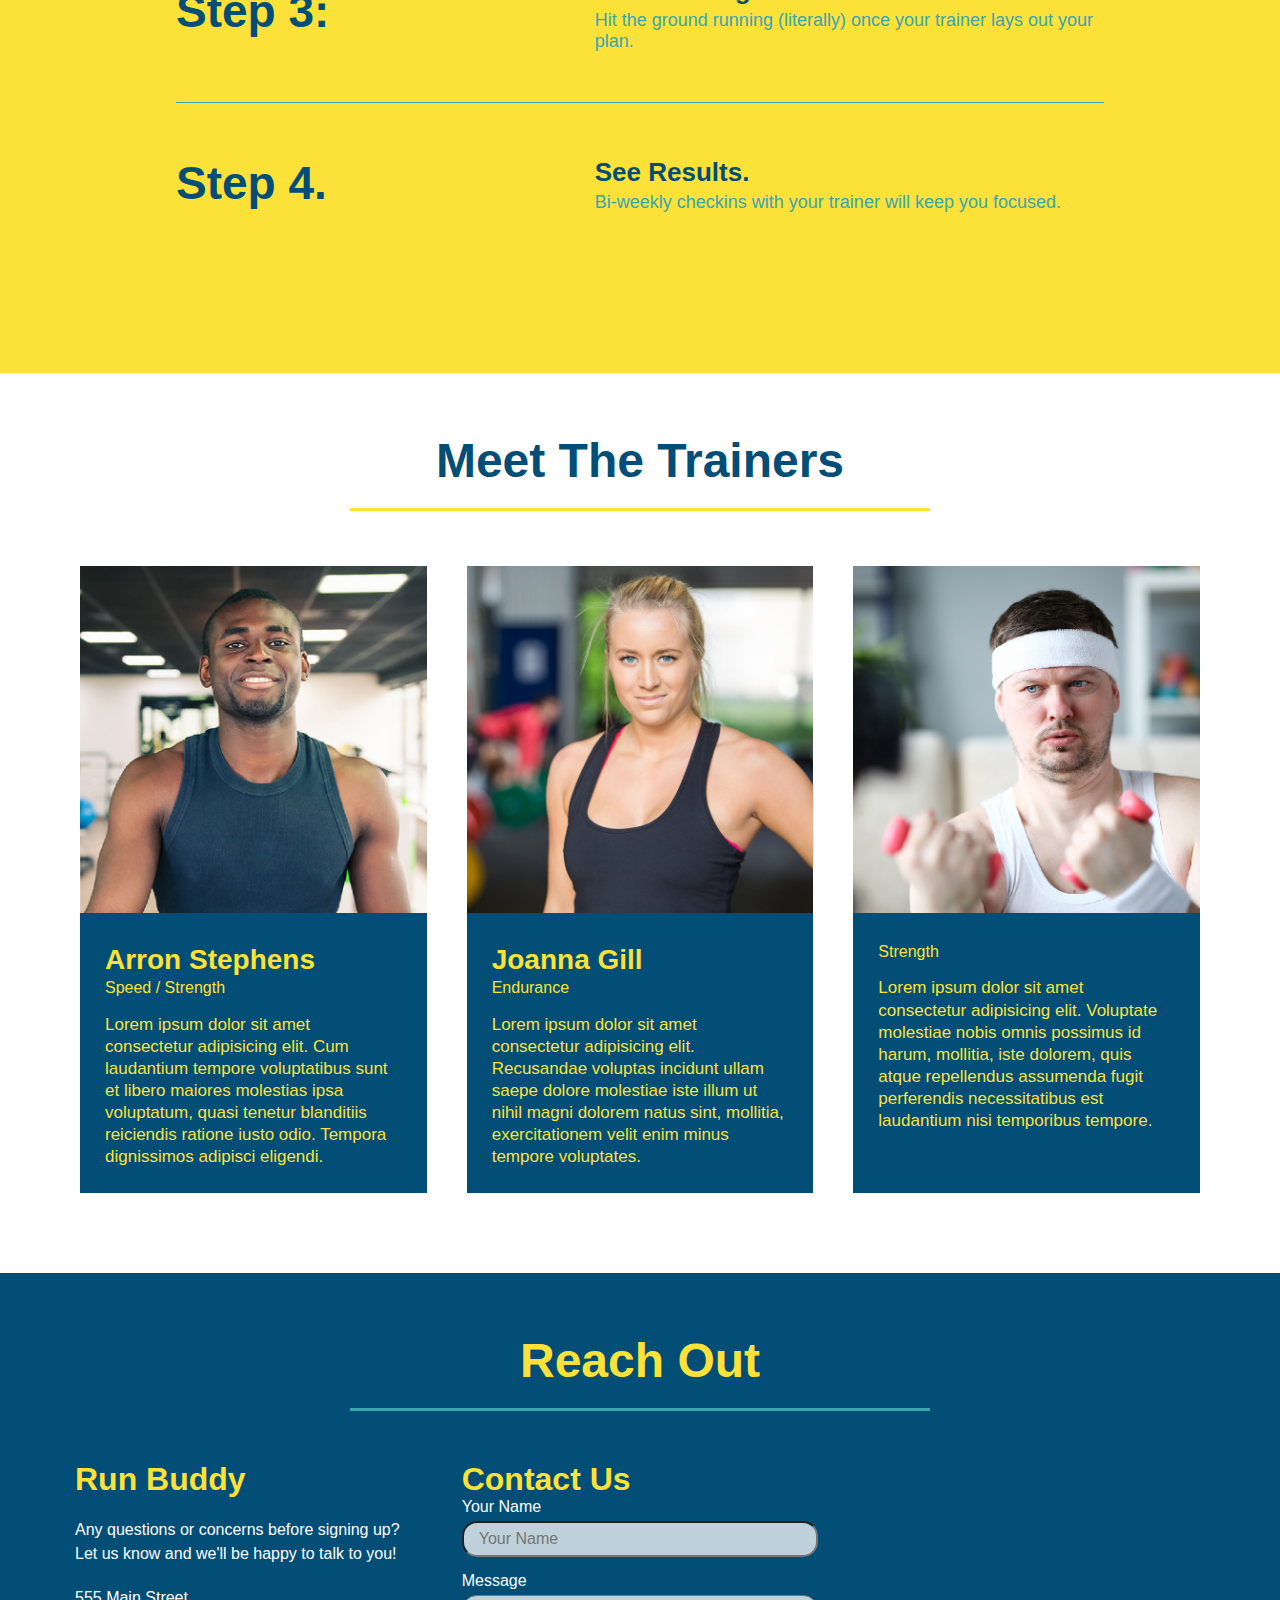
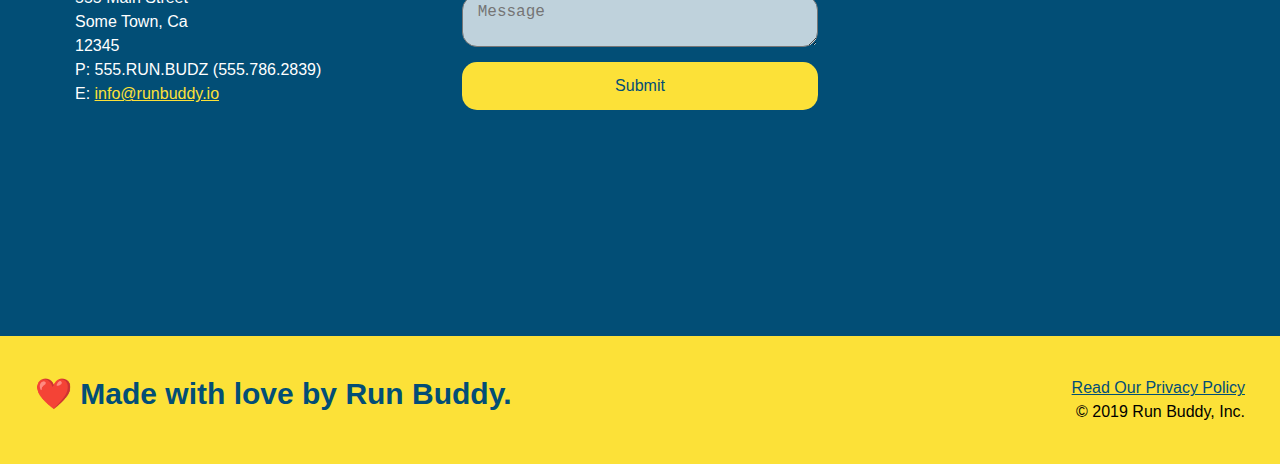
==== commit e78d666f: "added margin to index.html for yes near radio button to fix alignment issues" ====
--- a/index.html
+++ b/index.html
@@ -57,16 +57,21 @@
           <input type="tel" placeholder="Phone Number" name="phone" id="phone" class="form-input" />
           <p>
             Have you worked out with a trainer before?
-            <input type="radio" name="trainer-confirm" id="trainer-yes" />
-            <label for="trainer-yes">Yes</label>
-            <input type="radio" name="trainer-confirm" id="trainer-no" />
-            <label for="trainer-no">No</label>
+            <span class="radio-wrapper">
+              <input type="radio" name="trainer-confirm" id="trainer-yes" />
+              <label id="t-yes" for="trainer-yes">Yes</label>
+            </span>
+            <span class="radio-wrapper">
+              <input type="radio" name="trainer-confirm" id="trainer-no" />
+              <label for="trainer-no">No</label>              
+            </span>
           </p>
           <p>
-            <label for="checkbox">
-              I acknowledge that I am at least 18 years of age.
-            </label>
-            <input type="checkbox" name="age-confirm" id="checkbox" />
+            <span class="checkbox-wrapper">
+              <input type="checkbox" name="age-confirm" id="checkbox" />
+              <label for="checkbox">
+                I acknowledge that I am at least 18 years of age.</label>
+            </span>
           </p>
           <button type="submit">
             Get running!
--- a/assets/css/style.css
+++ b/assets/css/style.css
@@ -5,12 +5,18 @@
   margin: 0;
   padding: 0;
 }
+
+:root {
+  --primary-color: #fce138;
+  --secondary-color: #024e76;
+  --tertiary-color: #39a6b2;
+}
 /* GLOBAL STYLES END */
 
 /* BODY MAIN STYLING STARTS */
 body {
   /* color set as hex code */
-  color: #39a6b2;
+  color: var(--terciary-color);
   /* Helvetica first choice of font; others incase Helvetica not installed in computer */
   font-family: Helvetica, Arial, sans-serif;
 }
@@ -18,23 +24,32 @@
 
 /* HEADER / NAV STYLES START */
 header {
+  z-index: 9999;
   padding: 20px 35px;
-  background-color: #39a6b2;
+  background-color: var(--tertiary-color);
   display: flex;
   justify-content: space-between;
   flex-wrap: wrap;
+  position: -webkit-sticky;
+  position: sticky;
+  top: 0;
+  background-image: url(../images/hero-bg.jpg);
+  background-size: cover;
+  background-position: 80%;
+  background-attachment: fixed;
 }
 
 header h1 {
   font-weight: bold;
   font-size: 36px;
-  color: #fce138;
+  color: var(--primary-color);
   margin: 0;
+  text-shadow: 0 0 10px rgba(0, 0, 0, 0.5);
 }
 
 header a {
   text-decoration: none;
-  color: #fce138;
+  color: var(--primary-color);
 }
 
 header nav {
@@ -50,9 +65,17 @@
 }
 
 .nav-classa {
-  margin: 0 30px;
+  padding: 10px 15px;
   font-weight: lighter;
   font-size: 1.55vw;
+  text-shadow: 0 0 10px rgba(0, 0, 0, 0.5);
+}
+
+.nav-classa:hover {
+  background: var(--primary-color);
+  color: var(--secondary-color);
+  border-radius: 15px;
+  text-shadow: none;
 }
 /* HEADER / NAV STYLES END */
 
@@ -62,8 +85,8 @@
 }
 
 .section-title {
-  font-size: 55px;
-  color: #024e76;
+  font-size: 48px;
+  color: var(--secondary-color);
   margin-bottom: 35px;
   border-bottom:  3px solid;
   padding-bottom: 20px;
@@ -73,7 +96,7 @@
 }
 
 .primary-border {
-  border-color: #fce138;
+  border-color: var(--primary-color);
 }
 
 .secondary-border {
@@ -85,10 +108,12 @@
 .hero {
    background-image: url(../images/hero-bg.jpg);
    background-size: cover;
-   background-position: center;
+   background-position: 80%;
+   background-attachment: fixed;
    display: flex;
    justify-content: center;
    flex-wrap: wrap;
+   align-ite,s: flex-start;
 }
 
 .hero-cta {
@@ -97,24 +122,27 @@
   margin: 3.5%;
   color: #fff;
   font-size: 18px;
-  lien-height: 1.3;
+  lien-height: 1.2;
 }
 
 .hero-cta h2 {
   font-style: italic;
   font-size: 55px;
-  color: #fce138;
+  color: var(--primary-color);
+  text-shadow: 0 0 10px rgba(0, 0, 0, 0.5);
 }
 /* HERO STYLES END */
 
 /* HERO FORM STYLES START */
 .hero-form {
-  border: solid 3px #024e76;  
-  background-color: #fce138;
+  border: solid 3px var(--secondary-color);  
+  background-color: rgba(252, 225, 56, 0.8);
   padding: 20px;
-  color: #024e76;
+  color: var(--secondary-color);
   width: 40%;
   margin: 3.5%;
+  box-shadow: 0 0 10px rgba(0, 0, 0, 0.5);
+  border-radius: 15px;
 }
 
 .hero-form h3 {
@@ -126,33 +154,108 @@
   margin: 5px 0 15px 0;
 }
 
+#t-yes {
+  margin-right: 15px;
+}
+
+.checkbox-wrapper input, .radio-wrapper input {
+  opacity: 0;
+}
+
+.checkbox-wrapper label, .radio-wrapper label {
+  position: relative;
+  left: 10px;
+  margin: 10px;
+  line-height: 1.6;
+}
+
+.checkbox-wrapper label::before, .radio-wrapper label::before {
+  content: "";
+  height: 20px;
+  width: 20px;
+  background: rgba(255, 255, 255, 0.75);  
+  border: 1px solid var(--secondary-color);  
+  position: absolute;
+  top: -4px;
+  left: -30px;
+}
+
+.radio-wrapper label::before {
+  border-radius: 50%;
+}
+
+.radio-wrapper label::after {
+  content: "";
+  width: 20px;
+  height: 20px;
+  border-radius: 50%;
+  background: var(--secondary-color);
+  position: absolute;
+  left: -29px;
+  top: -3px;
+}
+
+.checkbox-wrapper label::after {
+  content: "";
+  height: 6px;
+  width: 14px;
+  border-left: 2px solid var(--secondary-color);
+  border-bottom: 2px solid var(--secondary-color);
+  position: absolute;
+  left: -26px;
+  top: 1px;
+  transform: rotate(-58deg);
+}
+
+.checkbox-wrapper input + label::after, 
+.radio-wrapper input + label::after {
+  content: none;
+}
+
+.checkbox-wrapper input:checked + label::after, 
+.radio-wrapper input:checked + label::after {
+  content: "";
+}
+
 .hero-form label {
   margin: 0 5px;
 }
 
 .form-input {
   font-size: 16px;
-  border: solid 1px  #024e76;
+  border: solid 1px  var(--secondary-color);
   display: block;
   padding: 7px 15px;
-  color: #024e76;
+  color: var(--secondary-color);
   width: 100%;
   margin-bottom: 15px;
+  border-radius: 15px;
+  background-color: rgba(255,255,255, 0.75);
+}
+
+.form-input:focus {
+  background-color: rgba(255,255,255, 1);
+  outline: none;
 }
 
 .hero-form button {
-  background-color: #024e76;
-  color: #fce138;
+  background-color: var(--secondary-color);
+  color: var(--primary-color);
   border: none;
   padding: 10px 20px;
   font-size: 16px;
+  border-radius: 15px;
+}
+
+.hero-form button:hover {
+  background-color: var(--tertiary-color);  
 }
 /* HERO FORM STYLES END */
 
 /* WHAT WE DO STYLES START  */
 .intro p {
   line-height: 1.7;
-  color: #39a6b2;
+  color: var(--tertiary-color);
   width: 80%;
   margin: 0 auto;  
   font-size: 20px;
@@ -162,22 +265,26 @@
 
 /* WHAT YOU DO STYLES START */
 .steps {
-  background: #fce138;
+  background: var(--primary-color);
 }
 
 .step {
   margin: 50px auto;
+  border-bottom: 1px solid var(--tertiary-color);
   padding-bottom: 50px;
   width: 80%;
-  border-bottom: 1px solid #39a6b2;
   display: flex;
   flex-wrap: wrap;
   align-items: center;
   justify-contet: space-between:
 }
 
+.step:last-child {
+  border-bottom: none;
+}
+
 .step h3 {
-  color: #024e76;
+  color: var(--secondary-color);
   font-size: 46px;
   flex: 1 30%;
     /* grow 1 and atleast 30% wide */
@@ -206,11 +313,11 @@
 .step-text h4 {
   font-size: 26px;
   line-height: 1.5;
-  color: #024e76;
+  color: var(--secondary-color);
 }
 
 .step-text p {
-  color: #39a6b2;
+  color: var(--tertiary-color);
   font-size: 18px;
 }
 /* WHAT YOU DO STYLES END */
@@ -227,8 +334,8 @@
 .trainer {
   margin: 20px;
   flex: 1;
-  background: #024e76;
-  color: #fce138;
+  background: var(--secondary-color);
+  color: var(--primary-color);
 }
 
 .trainer img {
@@ -257,13 +364,13 @@
 
 /* REACH OUT STYLES START */
 .contact {
-  background: #024e76;
+  background: var(--secondary-color);
 }
 
 .contact h2 {
-  color: #fce138;
-  text-align: center;
-  border-bottom-color:#39a6b2;
+  color: var(--primary-color);
+  text-align: center;
+  border-bottom-color:var(--tertiary-color);
 }
 
 .contact-info {
@@ -284,7 +391,7 @@
 }
 
 .contact-info h3 {
-  color: #fce138;
+  color: var(--primary-color);
   font-size: 32px;
 }
 
@@ -296,38 +403,51 @@
 }
 
 .contact-info a {
-  color: #fce138;
+  color: var(--primary-color);
 }
 
 .contact-form input, .contact-form textarea {
-  border: 1px solid ##024e76;
+  border: 1px solid #var(--secondary-color);
   display: block;
   padding: 7px 15px;
   font-size: 16px;
-  color: #024e76;
+  color: var(--secondary-color);
   width: 100%;
   margin-bottom: 15px;
   margin-top: 5px;
+  border-radius: 15px;
+  background-color: rgba(255,255,255, 0.75);
+}
+
+.contact-form input:focus, .contact-form textarea:focus {
+  background-color: rgba(255,255,255, 1);
+  outline: none;
 }
 
 .contact-form button {
   width: 100%;
   border: none;
-  background: #fce138;
-  color: #024e76;
+  background: var(--primary-color);
+  color: var(--secondary-color);
   text-align: center;
   padding: 15px 0;
   font-size: 16px;
+  border-radius: 15px;
+}
+
+.contact-form button:hover {
+  color: var(--primary-color);
+  background: var(--tertiary-color)
 }
 
 .contact-info iframe {
   height: 400px;
 }
-/* Reach Out Style End */
+/* REACH OUT STYLES END */
 
 /* FOOTER STYLES START */
 footer {
-  background: #fce138;
+  background: var(--primary-color);
   width: 100%;
   padding: 40px 35px;
   display: flex;
@@ -336,7 +456,7 @@
 }
 
 footer h2 {
-  color: #024e76;
+  color: var(--secondary-color);
   font-size: 30px;
   margin: 0;
 }
@@ -347,20 +467,122 @@
 }
 
 footer a {
-  color: #024e76;
+  color: var(--secondary-color);
 }
 /* FOOTER STYLES END */
 
-/* Utility Style Start */
-.text-left {
-  text-align: left;
-}
-
-.text-right {
-  text-align: right;
-}
+/* UTILITY STYLES START */
 .flex-row {
   display: flex;
 }
-/* Utility Style End */
-/* Body Style End */+/* UTULITY STYLES END */
+/* BODY STYLES END */
+
+/* MEDIA QUERY FOR SMALLER DESKTOP SCREENS AND SMALLER */
+@media screen and (max-width: 980px) {
+  /* this will be applied on any screen smaller than 980px */
+  header {
+    position: relative;
+    padding-bottom: 0;
+    justify-content: center;
+  }  
+  
+  header h1 {
+    width: 100%;
+    text-align: center;
+  }
+
+  header nav ul {
+    margin-top: 20px;
+    width: 100%;
+    justify-content: center;
+  }
+
+  .nav-classa {
+    font-size: 20px;
+  }
+
+  .hero-cta, .hero-form {
+    width: 100%;
+  }
+
+  .hero-cta {
+    text-align: center;
+  }
+
+  .section-title {
+    width: 80%;
+  }
+
+  .trainer {
+    flex: 0 70%;
+  }
+
+  .contact-info iframe {
+    flex: 1 100%;
+  }
+
+  footer h2, footer div {
+    text-align: center;
+    width: 100%;
+  }
+}
+
+/* MEDIA QUERY FOR TABLETS AND SMALLER */
+@media screen and (max-width: 768px) {
+  /* this will be applied on any screen between 768px and 575px */
+section {
+  padding: 30px 15px;
+}
+
+.step h3 {
+  flex: 1 100%;
+  text-align: center;
+  justify-content: center;
+}
+
+.step-info {
+  flex: 2 100%;
+  text-align: center;
+  justify-content: center;
+}
+
+.step-img {
+  flex: 0 32%;
+  margin-right: 0;
+  margin-top: 15px;
+  margin-bottom: 15px;
+}
+
+.step-text {
+  flex: 100%;
+}
+}
+
+/* MEDIA QUERY FOR MOBILE PHONES AND SMALLER */
+@media screen and (max-width: 575px) {
+/* this will be applied on any screen smaller than 575px */
+.hero-form button {
+  width: 100%;
+}
+
+.section-title {
+  width: 95%;
+}
+
+.intro p {
+  width: 100%;
+}
+
+.trainer {
+  flex: 0 100%;
+}
+
+.contact-info {
+  text-align: center;
+  }
+
+.contact-info > * {
+  flex: 0 100%;
+}
+}